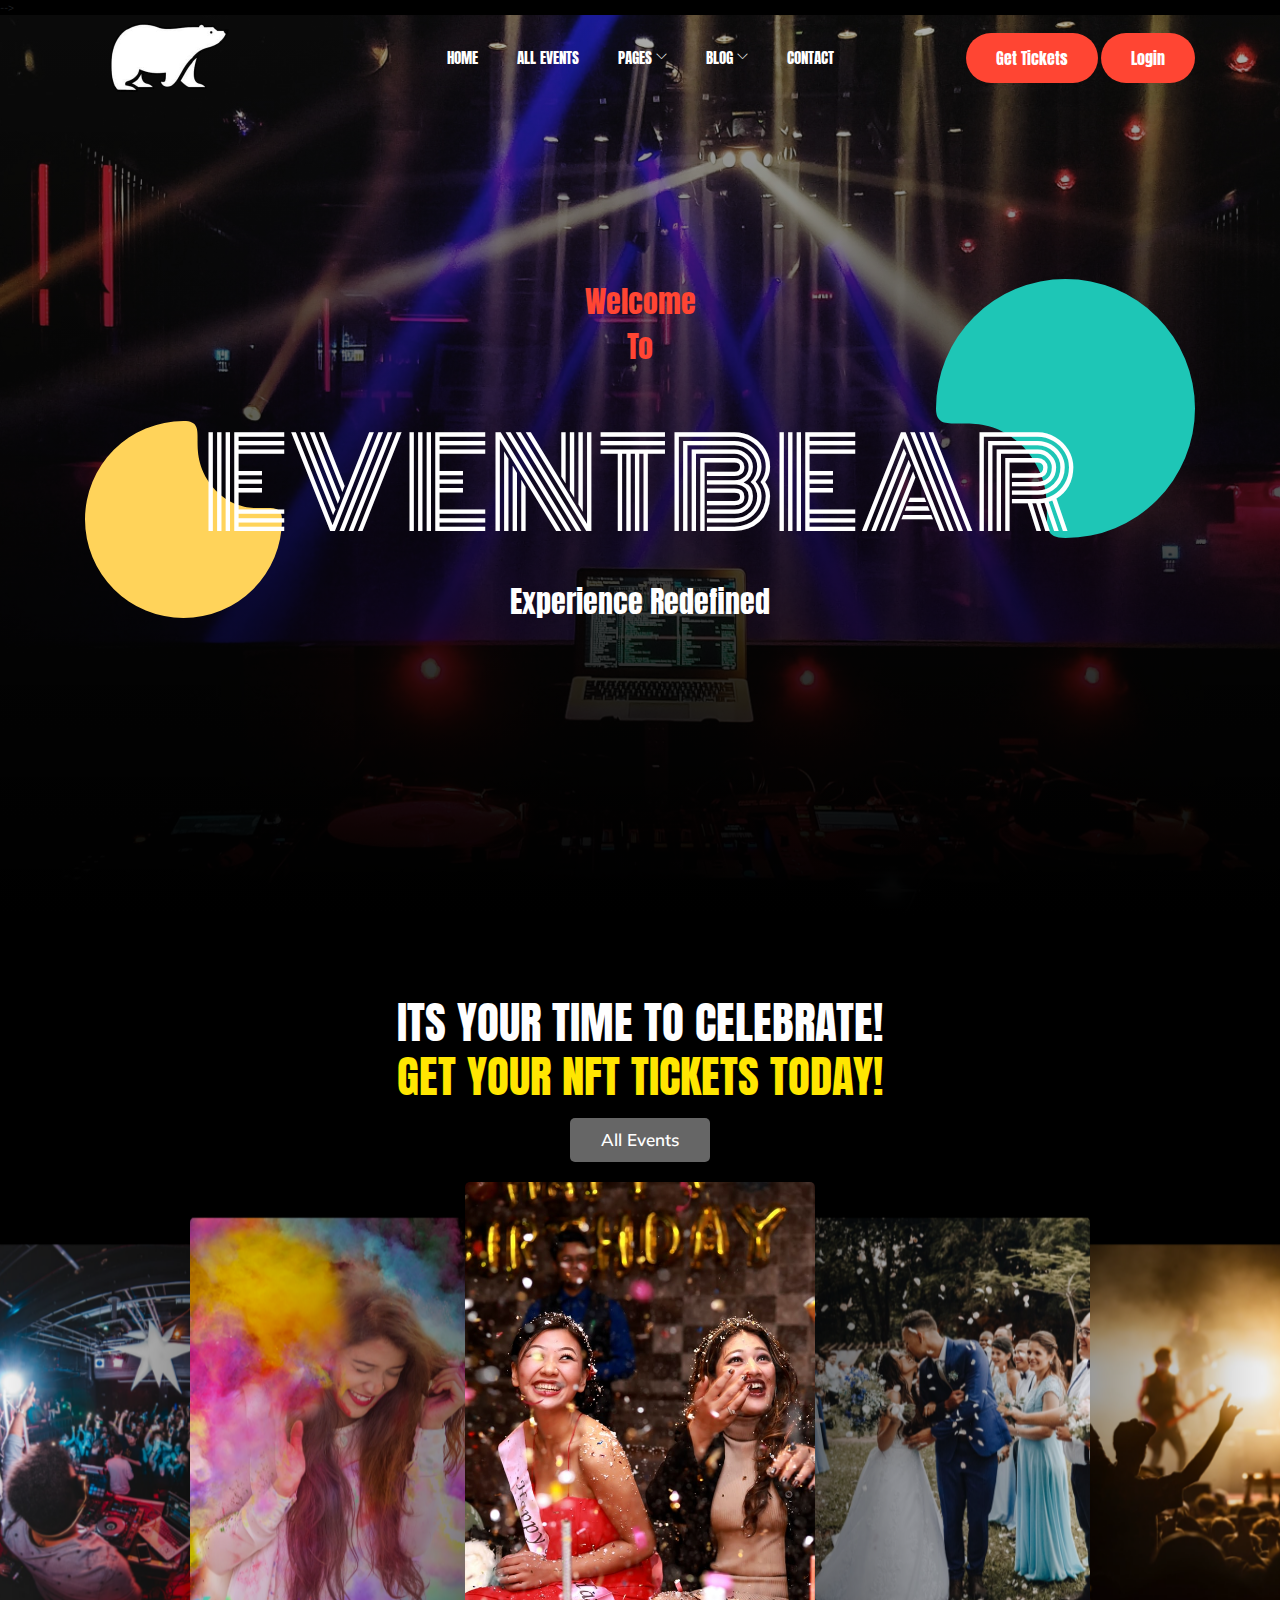
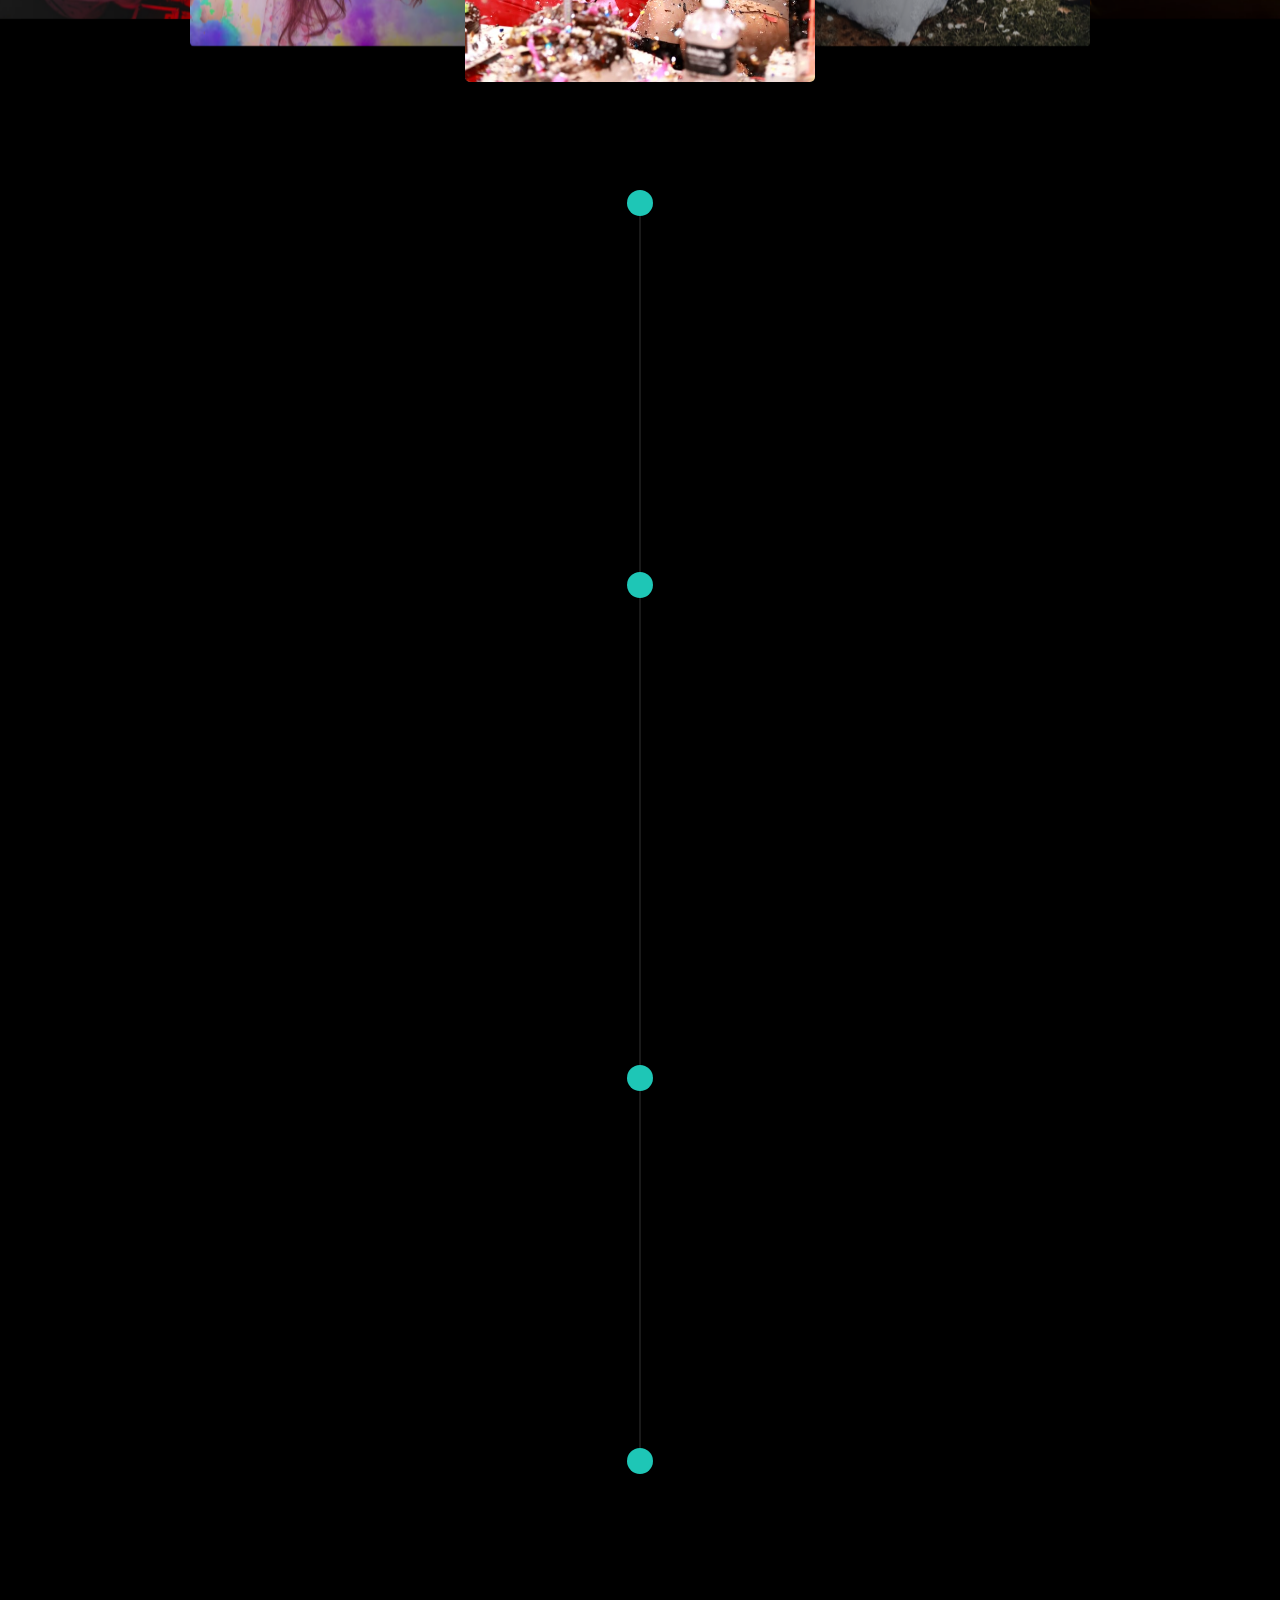
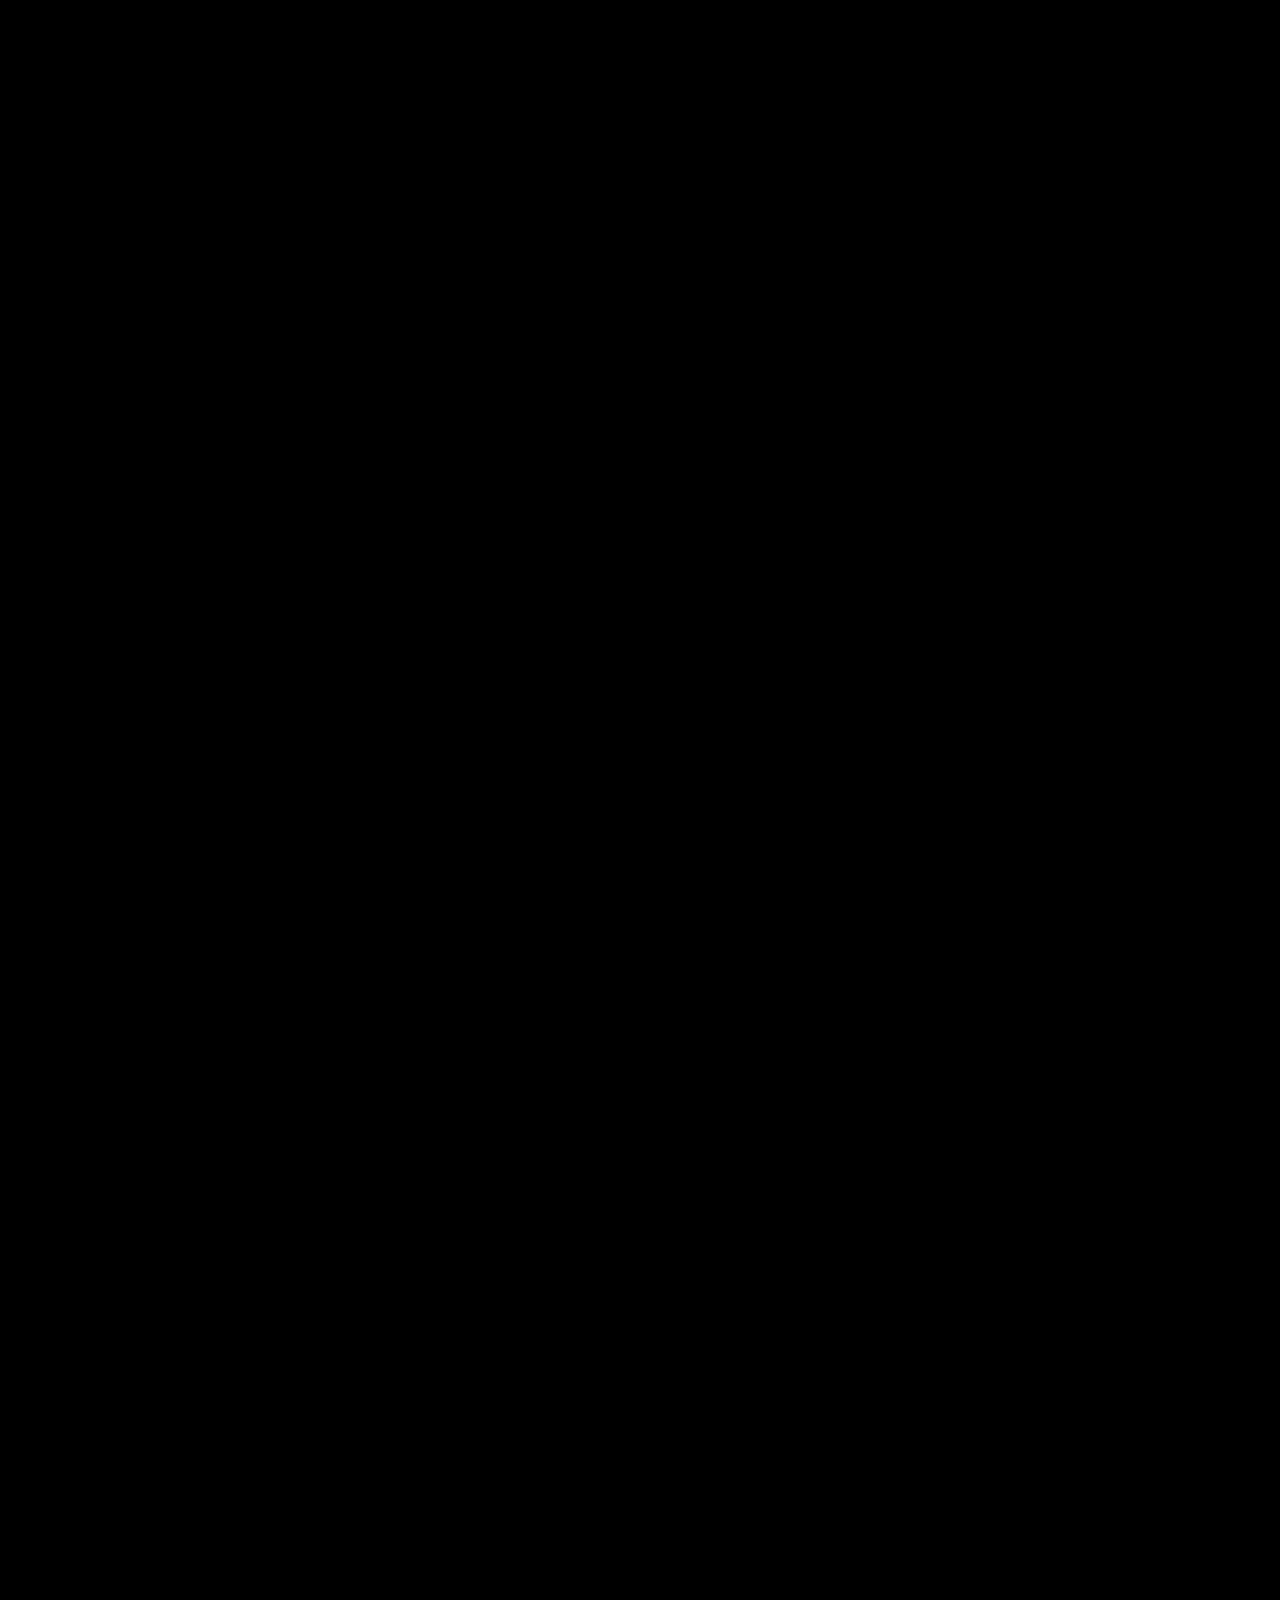
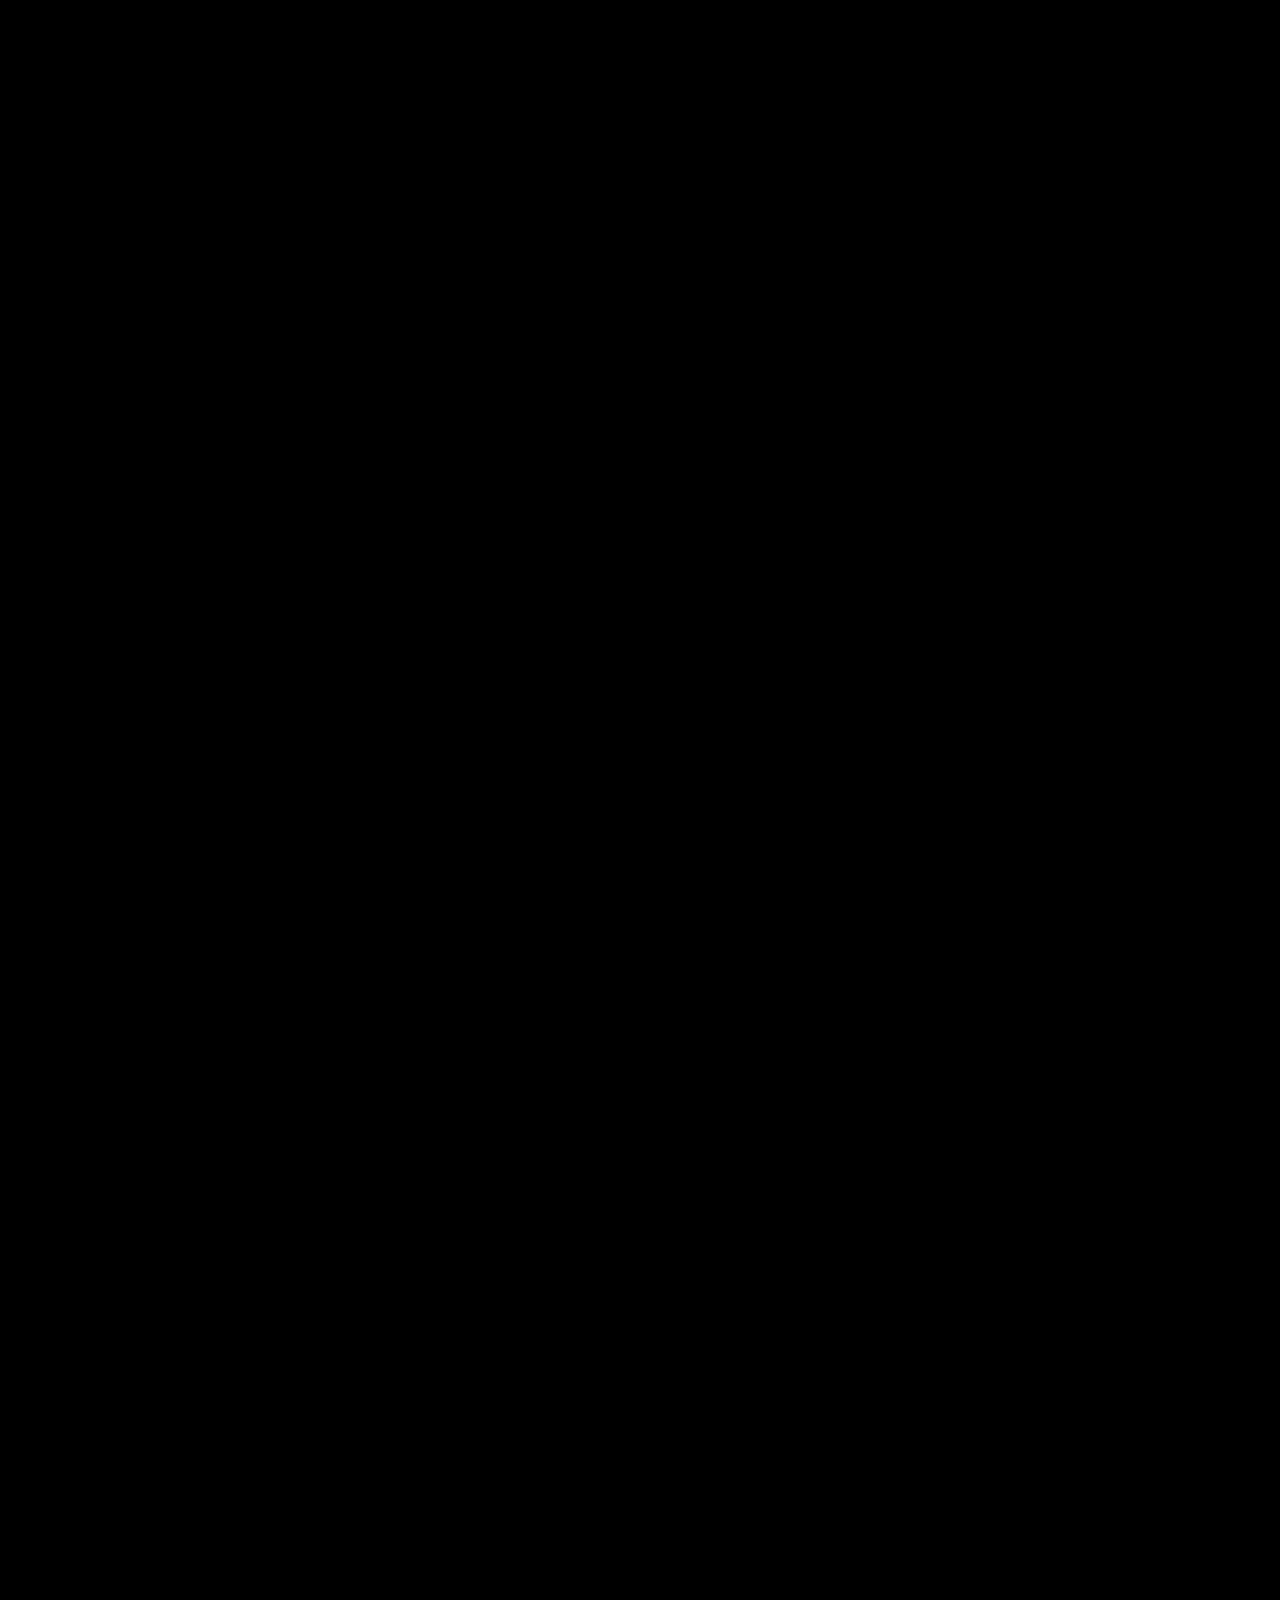
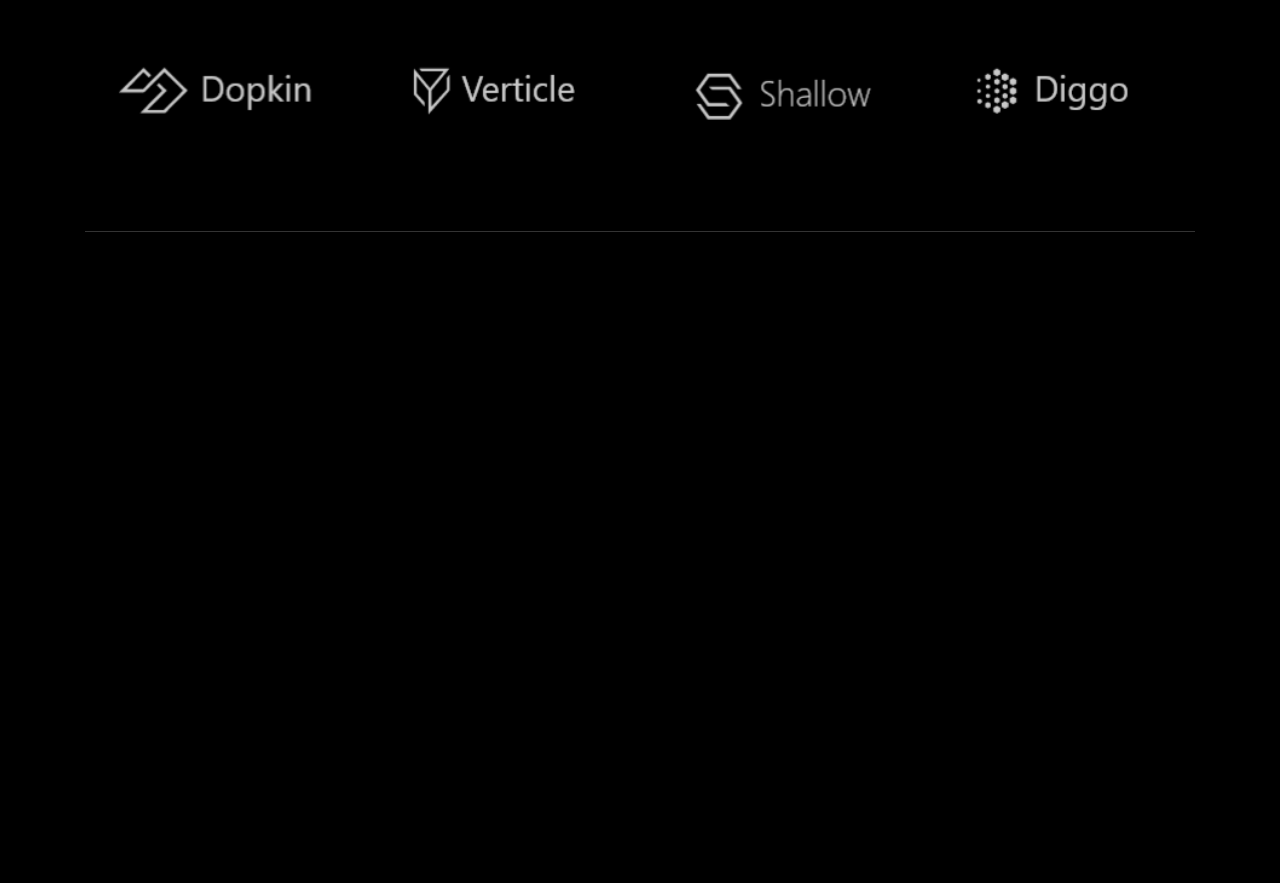
==== home.html @ 7022951c "edits" ====
<!doctype html>
<html class="no-js" lang="zxx">

<head>
    <meta charset="utf-8">
    <meta http-equiv="x-ua-compatible" content="ie=edge">
    <title>EventBear-Experience Redefined</title>
    <meta name="description" content="">
    <meta name="viewport" content="width=device-width, initial-scale=1">

    <!-- <link rel="manifest" href="site.webmanifest"> -->
    <!-- <link rel="shortcut icon" type="image/x-icon" href="img/favicon.png"> -->
    <link rel="apple-touch-icon" sizes="180x180" href="img/apple-touch-icon.png">
    <link rel="icon" type="image/png" sizes="32x32" href="img/favicon-32x32.png">
    <link rel="icon" type="image/png" sizes="16x16" href="img/favicon-16x16.png">
    <link rel="mask-icon" href="img/safari-pinned-tab.svg" color="#5bbad5">
    <meta name="msapplication-TileColor" content="#da532c">
    <meta name="theme-color" content="#ffffff">
    <!-- Place favicon.ico in the root directory -->
    
    <!-- CSS here -->
    <link rel="stylesheet" href="css/bootstrap.min.css">
    <link rel="stylesheet" href="css/owl.carousel.min.css">
    <link rel="stylesheet" href="css/magnific-popup.css">
    <link rel="stylesheet" href="css/font-awesome.min.css">
    <link rel="stylesheet" href="css/themify-icons.css">
    <link rel="stylesheet" href="css/gijgo.css">
    <link rel="stylesheet" href="css/nice-select.css">
    <link rel="stylesheet" href="css/animate.css">
    <link rel="stylesheet" href="css/flaticon.css">
    <link rel="stylesheet" href="css/slicknav.css">
    <link rel="stylesheet" href="css/style.css">
    

    <!-- CSS FOR CAROUSEL ONLY -->
    <link rel="stylesheet" href="css\carousel.css"/>

    <!-- font awesome cdn link  -->
    <link rel="stylesheet" href="css\fonts.css"/>

</head>

<body>
    <!--[if lte IE 9]>
            <p class="browserupgrade">You are using an <strong>outdated</strong> browser. Please <a href="https://browsehappy.com/">upgrade your browser</a> to improve your experience and security.</p>
        <![endif]-->

    <!-- header-start -->
    <header>
        <div class="header-area ">
            <div id="sticky-header" class="main-header-area">
                <div class="container">
                    <div class="header_bottom_border">
                        <div class="row align-items-center">
                            <div class="col-xl-3 col-lg-3">
                                <div class="logo">
                                    <a href="index.html">
                                        <img src="img\eventbrite+_ogo.png" alt="">
                                    </a>
                                </div>
                            </div>
                            <div class="col-xl-6 col-lg-6">
                                <div class="main-menu  d-none d-lg-block">
                                    <nav>
                                        <ul id="navigation">
                                            <li><a href="index.html">Home</a></li>
                                            <li><a href="All Events.html">All Events</a></li>
                                            
                                            <li><a href="#">pages <i class="ti-angle-down"></i></a>
                                                <ul class="submenu">
                                                    <li><a href="#">about</a></li>
                                                    <li><a href="All Events.html">Program</a></li>
                                                    <li><a href="All Events.html">Venue</a></li>
                                                    <li><a href="#">More</a></li>
                                                </ul>
                                            </li>
                                            <li><a href="#">blog <i class="ti-angle-down"></i></a>
                                                <ul class="submenu">
                                                    <li><a href="https://www.linkedin.com/company/eventbearin/">blog</a></li>
                                                    <li><a href="https://www.linkedin.com/company/eventbearin/">single-blog</a></li>
                                                </ul>
                                            </li>
                                            <li><a href="https://www.linkedin.com/company/eventbearin/">Contact</a></li>
                                        </ul>
                                    </nav>
                                </div>
                            </div>
                            <div class="col-xl-3 col-lg-3 d-none d-lg-block">
                                <div class="buy_tkt">
                                    <div class="book_btn d-none d-lg-block">
                                        <a href="http://localhost:3000/">Get Tickets</a>
                                        <a href="login.html">Login</a>
                                    </div>
                                </div>
                            </div>
                            <div class="col-12">
                                <div class="mobile_menu d-block d-lg-none"></div>
                            </div>
                        </div>
                    </div>

                </div>
            </div>
        </div>
    </header>
    <!-- header-end -->

    <header class="header">
        <div id="menu-bars"></div>
    </header> -->

    <!-- slider_area_start -->
    <div class="slider_area">
        <div class="single_slider  d-flex align-items-center slider_bg_1 overlay">
            <div class="container">
                <div class="row align-items-center justify-content-center">
                    <div class="col-xl-12">
                        <div class="slider_text text-center">
                            <div class="shape_1 wow fadeInUp" data-wow-duration="1s" data-wow-delay=".2s">
                                <img src="img/shape/shape_1.svg" alt="">
                            </div>
                            <div class="shape_2 wow fadeInDown" data-wow-duration="1s" data-wow-delay=".2s">
                                <img src="img/shape/shape_2.svg" alt="">
                            </div>
                            <span class="wow fadeInLeft" data-wow-duration="1s" data-wow-delay=".3s">Welcome <br>To</span>
                            <h3 class="wow fadeInLeft" data-wow-duration="1s" data-wow-delay=".4s">EventBear</h3>
                            <p class="wow fadeInLeft" data-wow-duration="1s" data-wow-delay=".5s">Experience Redefined</p>
                        </div>
                    </div>
                </div>
            </div>
        </div>
    </div>
    <!-- slider_area_end -->
    <!-- header section ends -->

    
    
    <!-- home section starts  -->
    
    <section class="home" id="home">
    
        <div class="content">
            <h3>its your time to celebrate! <br> <span>Get Your NFT tickets today! </span></h3>
            <a href="All Events.html" class="btn">All Events</a>
        </div>
    
        <div class="swiper-container home-slider";>
            <div class="swiper-wrapper">
                <div class="swiper-slide"><img src="images/slide-1.jpg" alt=""></div>
                <div class="swiper-slide"><img src="images/slide-2.jpg" alt=""></div>
                <div class="swiper-slide"><img src="images/slide-3.jpg" alt=""></div>
                <div class="swiper-slide"><img src="images/slide-4.jpg" alt=""></div>
                <div class="swiper-slide"><img src="images/slide-5.jpg" alt=""></div>
                <div class="swiper-slide"><img src="images/slide-6.jpg" alt=""></div>
            </div>
        </div>
    
    </section>

    <div class="program_details_area detials_bg_1 overlay2">
        <div class="container">
            <div class="row">
                <div class="col-lg-12">
                    <div class="section_title text-center mb-80  wow fadeInRight" data-wow-duration="1s" data-wow-delay=".3s">
                        <h3>Featured Events This Week</h3>
                    </div>
                </div>
            </div>
            <div class="row justify-content-center">
                <div class="col-lg-8">
                    <div class="program_detail_wrap">
                        <div class="single_propram">
                            <div class="inner_wrap">
                                <div class="circle_img"></div>
                                <div class="porgram_top">
                                    <span class=" wow fadeInLeft" data-wow-duration="1s" data-wow-delay=".3s">3.00-4.00pm</span>
                                    <h4 class=" wow fadeInUp" data-wow-duration="1s" data-wow-delay=".4s">25 Dec 2022</h4>
                                </div>
                                <div class="thumb wow fadeInUp" data-wow-duration="1s" data-wow-delay=".5s">
                                    <img src="img/program_details/1.png" alt="">
                                </div>
                                <h4 class="wow fadeInUp" data-wow-duration="1s" data-wow-delay=".6s">Mr. Zosoldos</h4>
                            </div>
                        </div>
                        <div class="single_propram">
                            <div class="inner_wrap">
                                <div class="circle_img"></div>
                                <div class="porgram_top">
                                    <span class="wow fadeInRight" data-wow-duration="1s" data-wow-delay=".3s">3.00-4.00pm</span>
                                    <h4 class="wow fadeInRight" data-wow-duration="1s" data-wow-delay=".4s">26 Dec 2022</h4>
                                </div>
                                <div class="thumb wow fadeInRight" data-wow-duration="1s" data-wow-delay=".5s">
                                    <img src="img/program_details/2.png" alt="">
                                </div>
                                <h4 class="wow fadeInRight" data-wow-duration="1s" data-wow-delay=".6s">Mr. Zosoldos</h4>
                            </div>
                        </div>
                        <div class="single_propram">
                            <div class="inner_wrap">
                                <div class="circle_img"></div>
                                <div class="porgram_top">
                                    <span class=" wow fadeInLeft" data-wow-duration="1s" data-wow-delay=".3s">3.00-4.00pm</span>
                                    <h4 class=" wow fadeInUp" data-wow-duration="1s" data-wow-delay=".4s">28 Dec 2022</h4>
                                </div>
                                <div class="thumb  wow fadeInUp" data-wow-duration="1s" data-wow-delay=".5s">
                                    <img src="img/program_details/3.png" alt="">
                                </div>
                                <h4 class=" wow fadeInUp" data-wow-duration="1s" data-wow-delay=".6s">Mr. Zosoldos</h4>
                            </div>
                        </div>
                        <div class="single_propram">
                            <div class="inner_wrap">
                                <div class="circle_img"></div>
                                <div class="porgram_top">
                                    <span class="wow fadeInRight" data-wow-duration="1s" data-wow-delay=".3s">3.00-4.00pm</span>
                                    <h4 class="wow fadeInRight" data-wow-duration="1s" data-wow-delay=".4s">29 Dec 2022</h4>
                                </div>
                                <div class="thumb wow fadeInRight" data-wow-duration="1s" data-wow-delay=".5s">
                                    <img src="img/program_details/4.png" alt="">
                                </div>
                                <h4 class="wow fadeInRight" data-wow-duration="1s" data-wow-delay=".6s">Mr. Zosoldos</h4>
                            </div>
                        </div>
                    </div>
                </div>
            </div>
        </div>
    </div>

    <!-- performar_area_start  -->
    
    <div class="performar_area black_bg">
        <div class="container">
            <div class="row">
                <div class="col-lg-12">
                    <div class="section_title mb-80">
                        <h3 class="wow fadeInRight" data-wow-duration="1s" data-wow-delay=".3s">Performer</h3>
                    </div>
                </div>
            </div>


            <div class="row justify-content-center">
                <div class="col-lg-8">
                    <div class="row">
                        <div class="col-lg-6 col-md-6">
                            <div  class="single_performer wow fadeInUp" data-wow-duration="1s" data-wow-delay=".3s">
                                <div data-tilt class="thumb">
                                    <img src="img/performer/1.png" alt="">
                                </div>
                                <div class="performer_heading">
                                    <h4>Mr. Zosoldos</h4>
                                    <span>Acoustic drum</span>
                                </div>
                            </div>
                        </div>
                        <div class="col-lg-6 col-md-6">
                            <div  class="single_performer wow fadeInUp" data-wow-duration="1s" data-wow-delay=".4s">
                                <div data-tilt class="thumb">
                                    <img src="img/performer/2.png" alt="">
                                </div>
                                <div class="performer_heading">
                                    <h4>Protik Hasan</h4>
                                    <span>Acoustic drum</span>
                                </div>
                            </div>
                        </div>
                        <div class="col-lg-6 col-md-6">
                            <div  class="single_performer wow fadeInUp" data-wow-duration="1s" data-wow-delay=".5s">
                                <div data-tilt class="thumb">
                                    <img src="img/performer/3.png" alt="">
                                </div>
                                <div class="performer_heading">
                                    <h4>Salmon Vicky</h4>
                                    <span>Acoustic drum</span>
                                </div>
                            </div>
                        </div>
                        <div class="col-lg-6 col-md-6">
                            <div   class="single_performer wow fadeInUp" data-wow-duration="1s" data-wow-delay=".6s">
                                <div data-tilt class="thumb">
                                    <img src="img/performer/4.png" alt="">
                                </div>
                                <div class="performer_heading">
                                    <h4>Filaris Habol</h4>
                                    <span>Acoustic drum</span>
                                </div>
                            </div>
                        </div>
                    </div>
                </div>
            </div>
        </div>
    </div>
    <!-- performar_area_end  -->
    

    <!-- about_area_start  -->
    <div class="about_area black_bg">
        <div class="container">
            <div class="row justify-content-center">
                <div class="col-lg-8">
                    <div class="section_title text-center mb-80">
                        <h3 class="wow fadeInRight" data-wow-duration="1s" data-wow-delay=".3s" >About Program</h3>
                        <p class="wow fadeInRight" data-wow-duration="1s" data-wow-delay=".4s" >The event regularly attracts a diverse range of attendees from around the world, across different professions, and with different.</p>
                    </div>
                </div>
            </div>
            <div class="row align-items-center">
                <div class="col-lg-7 col-md-6">
                    <div class="about_thumb">
                        <div class="shap_3  wow fadeInLeft" data-wow-duration="1s" data-wow-delay=".4s">
                            <img src="img/shape/shape_3.svg" alt="">
                        </div>
                        <div class="thumb_inner  wow fadeInUp" data-wow-duration="1s" data-wow-delay=".3s">
                            <img src="img/about/about.png" alt="">
                        </div>
                    </div>
                </div>
                <div class="col-lg-5 col-md-6">
                    <div class="about_info pl-68">
                        <h4 class=" wow fadeInLeft" data-wow-duration="1s" data-wow-delay=".5s">It’s time to book your seat</h4>
                        <p  class=" wow fadeInLeft" data-wow-duration="1s" data-wow-delay=".6s">The event regularly attracts a diverse range of attendees from around the world, across different professions, and with different levels of experience transform your business.</p>
                        <a href="#" class="boxed-btn3  wow fadeInLeft" data-wow-duration="1s" data-wow-delay=".7s">Get Tickets</a>
                    </div>
                </div>
            </div>
        </div>
    </div>
    <!-- about_area_end  -->



    <!-- map_area_start  -->
    <div class="map_area">
        <div id="map" style="height: 0px; position: relative; overflow: hidden;">
        
        </div>
        <script>
            function initMap() {
                var uluru = {
                    lat: -25.363,
                    lng: 131.044
                };
                var grayStyles = [{
                        featureType: "all",
                        stylers: [{
                                saturation: -90
                            },
                            {
                                lightness: 50
                            }
                        ]
                    },
                    {
                        elementType: 'labels.text.fill',
                        stylers: [{
                            color: '#ccdee9'
                        }]
                    }
                ];
                var map = new google.maps.Map(document.getElementById('map'), {
                    center: {
                        lat: -31.197,
                        lng: 150.744
                    },
                    zoom: 9,
                    styles: grayStyles,
                    scrollwheel: false
                });
            }
        </script>
        
        </script>
         <iframe src="https://www.google.com/maps/embed?pb=!1m18!1m12!1m3!1d497698.6600706114!2d77.35073221735581!3d12.954517013282297!2m3!1f0!2f0!3f0!3m2!1i1024!2i768!4f13.1!3m3!1m2!1s0x3bae1670c9b44e6d%3A0xf8dfc3e8517e4fe0!2sBengaluru%2C%20Karnataka!5e0!3m2!1sen!2sin!4v1671292978727!5m2!1sen!2sin" width="1356" height="450" style="border:0;" allowfullscreen="" loading="lazy" referrerpolicy="no-referrer-when-downgrade"></iframe>
        <div class="location_information black_bg wow fadeInUp" data-wow-duration="1s" data-wow-delay=".3s">
            <h3>Contact Us</h3>
            <div class="info_wrap">
                <div class="single_info">
                    <span>Location:</span>
                    <p>Bengaluru Karnataka 
                        India
                    </p>
                </div>
                <div class="single_info">
                    <span>Phone:</span>
                    <p>+91 8548966560</p>
                </div>
                <div class="single_info">
                    <span>Email:</span>
                    <p class="lowercase"><a href= "mailto:pioneerteam@eventbear.club">pioneerteam@eventbear.club</a></p>
                </div>
            </div>
        </div>
    </div>
    <!-- map_area_end  -->

    <!-- brand_area_start  -->
    <div class="brand_area black_bg">
        <div class="container">
            <div class="row">
                <div class="col-lg-12">
                    <div class="section_title text-center mb-80">
                        <h4 class="wow fadeInRight" data-wow-duration="1s" data-wow-delay=".3s">Sponsor Logos</h4>
                    </div>
                </div>
            </div>
            <div class="row">
                <div class="col-lg-12">
                    <div class="brand_wrap">
                        <div class="brand_active owl-carousel">
                            <div class="single_brand text-center">
                                <img src="img/brand/1.png" alt="">
                            </div>
                            <div class="single_brand text-center">
                                <img src="img/brand/2.png" alt="">
                            </div>
                            <div class="single_brand text-center">
                                <img src="img/brand/3.png" alt="">
                            </div>
                            <div class="single_brand text-center">
                                <img src="img/brand/4.png" alt="">
                            </div>
                            <div class="single_brand text-center">
                                <img src="img/brand/5.png" alt="">
                            </div>
                            <div class="single_brand text-center">
                                <img src="img/brand/1.png" alt="">
                            </div>
                            <div class="single_brand text-center">
                                <img src="img/brand/2.png" alt="">
                            </div>
                        </div>
                    </div>
                </div>
            </div>
        </div>
    </div>
    <!-- brand_area_end  -->
    <!-- footer_start  -->
    <footer class="footer">
        <div class="footer_top">
            <div class="container">
                <div class="row justify-content-center">
                    <div class="col-lg-6 col-md-8">
                        <div class="footer_widget">
                            <div class="address_details text-center">
                                <h4 class="wow fadeInUp" data-wow-duration="1s" data-wow-delay=".3s">Call Your Friends Now!</h4>
                                <h3 class="wow fadeInUp" data-wow-duration="1s" data-wow-delay=".4s">Experience Epicness!</h3>
                                <p class="wow fadeInUp" data-wow-duration="1s" data-wow-delay=".5s">Browse through a diverse range of events from around the world.</p>
                                <a href="All Events.html" class="boxed-btn3 wow fadeInUp" data-wow-duration="1s" data-wow-delay=".6s">Choose Event</a>
                            </div>
                        </div>
                    </div>
                </div>
            </div>
        </div>
        <div class="copy-right_text">
            <div class="container">
                <div class="row">
                    <div class="col-xl-12">
                        <p class="copy_right text-center wow fadeInDown" data-wow-duration="1s" data-wow-delay=".5s">
                            <!--Copyright EventBear IN -->
Copyright &copy;<script>document.write(new Date().getFullYear());</script> All rights reserved | EventBear India 
                            <!--Copyright EventBear IN -->
                        </p>
                    </div>
                </div>
            </div>
        </div>
        
    </footer>
    <!-- footer_end  -->

    <!-- JS here -->
    <script src="js/vendor/modernizr-3.5.0.min.js"></script>
    <script src="js/vendor/jquery-1.12.4.min.js"></script>
    <script src="js/popper.min.js"></script>
    <script src="js/bootstrap.min.js"></script>
    <script src="js/owl.carousel.min.js"></script>
    <script src="js/isotope.pkgd.min.js"></script>
    <script src="js/ajax-form.js"></script>
    <script src="js/waypoints.min.js"></script>
    <script src="js/jquery.counterup.min.js"></script>
    <script src="js/imagesloaded.pkgd.min.js"></script>
    <script src="js/scrollIt.js"></script>
    <script src="js/jquery.scrollUp.min.js"></script>
    <script src="js/wow.min.js"></script>
    <script src="js/gijgo.min.js"></script>
    <script src="js/nice-select.min.js"></script>
    <script src="js/jquery.slicknav.min.js"></script>
    <script src="js/jquery.magnific-popup.min.js"></script>
    <script src="js/plugins.js"></script>



    <!--contact js-->
    <script src="js/contact.js"></script>
    <script src="js/jquery.ajaxchimp.min.js"></script>
    <script src="js/jquery.form.js"></script>
    <script src="js/jquery.validate.min.js"></script>
    <script src="js/mail-script.js"></script>

    <script src="js/main.js"></script>

    <!-- script for carousel -->
    <script src="https://unpkg.com/swiper/swiper-bundle.min.js"></script>

    <!-- custom js file link  -->
    <script src="js/script.js"></script>


</body>

</html>
---- css/themify-icons.css ----
@font-face {
	font-family: 'themify';
	src:url('../fonts/themify.eot?-fvbane');
	src:url('../fonts/themify.eot?#iefix-fvbane') format('embedded-opentype'),
		url('../fonts/themify.woff?-fvbane') format('woff'),
		url('../fonts/themify.ttf?-fvbane') format('truetype'),
		url('../fonts/themify.svg?-fvbane#themify') format('svg');
	font-weight: normal;
	font-style: normal;
}

[class^="ti-"], [class*=" ti-"] {
	font-family: 'themify';
	/* speak: none; */
	font-style: normal;
	font-weight: normal;
	font-variant: normal;
	text-transform: none;
	line-height: 1;

	/* Better Font Rendering =========== */
	-webkit-font-smoothing: antialiased;
	-moz-osx-font-smoothing: grayscale;
}

.ti-wand:before {
	content: "\e600";
}
.ti-volume:before {
	content: "\e601";
}
.ti-user:before {
	content: "\e602";
}
.ti-unlock:before {
	content: "\e603";
}
.ti-unlink:before {
	content: "\e604";
}
.ti-trash:before {
	content: "\e605";
}
.ti-thought:before {
	content: "\e606";
}
.ti-target:before {
	content: "\e607";
}
.ti-tag:before {
	content: "\e608";
}
.ti-tablet:before {
	content: "\e609";
}
.ti-star:before {
	content: "\e60a";
}
.ti-spray:before {
	content: "\e60b";
}
.ti-signal:before {
	content: "\e60c";
}
.ti-shopping-cart:before {
	content: "\e60d";
}
.ti-shopping-cart-full:before {
	content: "\e60e";
}
.ti-settings:before {
	content: "\e60f";
}
.ti-search:before {
	content: "\e610";
}
.ti-zoom-in:before {
	content: "\e611";
}
.ti-zoom-out:before {
	content: "\e612";
}
.ti-cut:before {
	content: "\e613";
}
.ti-ruler:before {
	content: "\e614";
}
.ti-ruler-pencil:before {
	content: "\e615";
}
.ti-ruler-alt:before {
	content: "\e616";
}
.ti-bookmark:before {
	content: "\e617";
}
.ti-bookmark-alt:before {
	content: "\e618";
}
.ti-reload:before {
	content: "\e619";
}
.ti-plus:before {
	content: "\e61a";
}
.ti-pin:before {
	content: "\e61b";
}
.ti-pencil:before {
	content: "\e61c";
}
.ti-pencil-alt:before {
	content: "\e61d";
}
.ti-paint-roller:before {
	content: "\e61e";
}
.ti-paint-bucket:before {
	content: "\e61f";
}
.ti-na:before {
	content: "\e620";
}
.ti-mobile:before {
	content: "\e621";
}
.ti-minus:before {
	content: "\e622";
}
.ti-medall:before {
	content: "\e623";
}
.ti-medall-alt:before {
	content: "\e624";
}
.ti-marker:before {
	content: "\e625";
}
.ti-marker-alt:before {
	content: "\e626";
}
.ti-arrow-up:before {
	content: "\e627";
}
.ti-arrow-right:before {
	content: "\e628";
}
.ti-arrow-left:before {
	content: "\e629";
}
.ti-arrow-down:before {
	content: "\e62a";
}
.ti-lock:before {
	content: "\e62b";
}
.ti-location-arrow:before {
	content: "\e62c";
}
.ti-link:before {
	content: "\e62d";
}
.ti-layout:before {
	content: "\e62e";
}
.ti-layers:before {
	content: "\e62f";
}
.ti-layers-alt:before {
	content: "\e630";
}
.ti-key:before {
	content: "\e631";
}
.ti-import:before {
	content: "\e632";
}
.ti-image:before {
	content: "\e633";
}
.ti-heart:before {
	content: "\e634";
}
.ti-heart-broken:before {
	content: "\e635";
}
.ti-hand-stop:before {
	content: "\e636";
}
.ti-hand-open:before {
	content: "\e637";
}
.ti-hand-drag:before {
	content: "\e638";
}
.ti-folder:before {
	content: "\e639";
}
.ti-flag:before {
	content: "\e63a";
}
.ti-flag-alt:before {
	content: "\e63b";
}
.ti-flag-alt-2:before {
	content: "\e63c";
}
.ti-eye:before {
	content: "\e63d";
}
.ti-export:before {
	content: "\e63e";
}
.ti-exchange-vertical:before {
	content: "\e63f";
}
.ti-desktop:before {
	content: "\e640";
}
.ti-cup:before {
	content: "\e641";
}
.ti-crown:before {
	content: "\e642";
}
.ti-comments:before {
	content: "\e643";
}
.ti-comment:before {
	content: "\e644";
}
.ti-comment-alt:before {
	content: "\e645";
}
.ti-close:before {
	content: "\e646";
}
.ti-clip:before {
	content: "\e647";
}
.ti-angle-up:before {
	content: "\e648";
}
.ti-angle-right:before {
	content: "\e649";
}
.ti-angle-left:before {
	content: "\e64a";
}
.ti-angle-down:before {
	content: "\e64b";
}
.ti-check:before {
	content: "\e64c";
}
.ti-check-box:before {
	content: "\e64d";
}
.ti-camera:before {
	content: "\e64e";
}
.ti-announcement:before {
	content: "\e64f";
}
.ti-brush:before {
	content: "\e650";
}
.ti-briefcase:before {
	content: "\e651";
}
.ti-bolt:before {
	content: "\e652";
}
.ti-bolt-alt:before {
	content: "\e653";
}
.ti-blackboard:before {
	content: "\e654";
}
.ti-bag:before {
	content: "\e655";
}
.ti-move:before {
	content: "\e656";
}
.ti-arrows-vertical:before {
	content: "\e657";
}
.ti-arrows-horizontal:before {
	content: "\e658";
}
.ti-fullscreen:before {
	content: "\e659";
}
.ti-arrow-top-right:before {
	content: "\e65a";
}
.ti-arrow-top-left:before {
	content: "\e65b";
}
.ti-arrow-circle-up:before {
	content: "\e65c";
}
.ti-arrow-circle-right:before {
	content: "\e65d";
}
.ti-arrow-circle-left:before {
	content: "\e65e";
}
.ti-arrow-circle-down:before {
	content: "\e65f";
}
.ti-angle-double-up:before {
	content: "\e660";
}
.ti-angle-double-right:before {
	content: "\e661";
}
.ti-angle-double-left:before {
	content: "\e662";
}
.ti-angle-double-down:before {
	content: "\e663";
}
.ti-zip:before {
	content: "\e664";
}
.ti-world:before {
	content: "\e665";
}
.ti-wheelchair:before {
	content: "\e666";
}
.ti-view-list:before {
	content: "\e667";
}
.ti-view-list-alt:before {
	content: "\e668";
}
.ti-view-grid:before {
	content: "\e669";
}
.ti-uppercase:before {
	content: "\e66a";
}
.ti-upload:before {
	content: "\e66b";
}
.ti-underline:before {
	content: "\e66c";
}
.ti-truck:before {
	content: "\e66d";
}
.ti-timer:before {
	content: "\e66e";
}
.ti-ticket:before {
	content: "\e66f";
}
.ti-thumb-up:before {
	content: "\e670";
}
.ti-thumb-down:before {
	content: "\e671";
}
.ti-text:before {
	content: "\e672";
}
.ti-stats-up:before {
	content: "\e673";
}
.ti-stats-down:before {
	content: "\e674";
}
.ti-split-v:before {
	content: "\e675";
}
.ti-split-h:before {
	content: "\e676";
}
.ti-smallcap:before {
	content: "\e677";
}
.ti-shine:before {
	content: "\e678";
}
.ti-shift-right:before {
	content: "\e679";
}
.ti-shift-left:before {
	content: "\e67a";
}
.ti-shield:before {
	content: "\e67b";
}
.ti-notepad:before {
	content: "\e67c";
}
.ti-server:before {
	content: "\e67d";
}
.ti-quote-right:before {
	content: "\e67e";
}
.ti-quote-left:before {
	content: "\e67f";
}
.ti-pulse:before {
	content: "\e680";
}
.ti-printer:before {
	content: "\e681";
}
.ti-power-off:before {
	content: "\e682";
}
.ti-plug:before {
	content: "\e683";
}
.ti-pie-chart:before {
	content: "\e684";
}
.ti-paragraph:before {
	content: "\e685";
}
.ti-panel:before {
	content: "\e686";
}
.ti-package:before {
	content: "\e687";
}
.ti-music:before {
	content: "\e688";
}
.ti-music-alt:before {
	content: "\e689";
}
.ti-mouse:before {
	content: "\e68a";
}
.ti-mouse-alt:before {
	content: "\e68b";
}
.ti-money:before {
	content: "\e68c";
}
.ti-microphone:before {
	content: "\e68d";
}
.ti-menu:before {
	content: "\e68e";
}
.ti-menu-alt:before {
	content: "\e68f";
}
.ti-map:before {
	content: "\e690";
}
.ti-map-alt:before {
	content: "\e691";
}
.ti-loop:before {
	content: "\e692";
}
.ti-location-pin:before {
	content: "\e693";
}
.ti-list:before {
	content: "\e694";
}
.ti-light-bulb:before {
	content: "\e695";
}
.ti-Italic:before {
	content: "\e696";
}
.ti-info:before {
	content: "\e697";
}
.ti-infinite:before {
	content: "\e698";
}
.ti-id-badge:before {
	content: "\e699";
}
.ti-hummer:before {
	content: "\e69a";
}
.ti-home:before {
	content: "\e69b";
}
.ti-help:before {
	content: "\e69c";
}
.ti-headphone:before {
	content: "\e69d";
}
.ti-harddrives:before {
	content: "\e69e";
}
.ti-harddrive:before {
	content: "\e69f";
}
.ti-gift:before {
	content: "\e6a0";
}
.ti-game:before {
	content: "\e6a1";
}
.ti-filter:before {
	content: "\e6a2";
}
.ti-files:before {
	content: "\e6a3";
}
.ti-file:before {
	content: "\e6a4";
}
.ti-eraser:before {
	content: "\e6a5";
}
.ti-envelope:before {
	content: "\e6a6";
}
.ti-download:before {
	content: "\e6a7";
}
.ti-direction:before {
	content: "\e6a8";
}
.ti-direction-alt:before {
	content: "\e6a9";
}
.ti-dashboard:before {
	content: "\e6aa";
}
.ti-control-stop:before {
	content: "\e6ab";
}
.ti-control-shuffle:before {
	content: "\e6ac";
}
.ti-control-play:before {
	content: "\e6ad";
}
.ti-control-pause:before {
	content: "\e6ae";
}
.ti-control-forward:before {
	content: "\e6af";
}
.ti-control-backward:before {
	content: "\e6b0";
}
.ti-cloud:before {
	content: "\e6b1";
}
.ti-cloud-up:before {
	content: "\e6b2";
}
.ti-cloud-down:before {
	content: "\e6b3";
}
.ti-clipboard:before {
	content: "\e6b4";
}
.ti-car:before {
	content: "\e6b5";
}
.ti-calendar:before {
	content: "\e6b6";
}
.ti-book:before {
	content: "\e6b7";
}
.ti-bell:before {
	content: "\e6b8";
}
.ti-basketball:before {
	content: "\e6b9";
}
.ti-bar-chart:before {
	content: "\e6ba";
}
.ti-bar-chart-alt:before {
	content: "\e6bb";
}
.ti-back-right:before {
	content: "\e6bc";
}
.ti-back-left:before {
	content: "\e6bd";
}
.ti-arrows-corner:before {
	content: "\e6be";
}
.ti-archive:before {
	content: "\e6bf";
}
.ti-anchor:before {
	content: "\e6c0";
}
.ti-align-right:before {
	content: "\e6c1";
}
.ti-align-left:before {
	content: "\e6c2";
}
.ti-align-justify:before {
	content: "\e6c3";
}
.ti-align-center:before {
	content: "\e6c4";
}
.ti-alert:before {
	content: "\e6c5";
}
.ti-alarm-clock:before {
	content: "\e6c6";
}
.ti-agenda:before {
	content: "\e6c7";
}
.ti-write:before {
	content: "\e6c8";
}
.ti-window:before {
	content: "\e6c9";
}
.ti-widgetized:before {
	content: "\e6ca";
}
.ti-widget:before {
	content: "\e6cb";
}
.ti-widget-alt:before {
	content: "\e6cc";
}
.ti-wallet:before {
	content: "\e6cd";
}
.ti-video-clapper:before {
	content: "\e6ce";
}
.ti-video-camera:before {
	content: "\e6cf";
}
.ti-vector:before {
	content: "\e6d0";
}
.ti-themify-logo:before {
	content: "\e6d1";
}
.ti-themify-favicon:before {
	content: "\e6d2";
}
.ti-themify-favicon-alt:before {
	content: "\e6d3";
}
.ti-support:before {
	content: "\e6d4";
}
.ti-stamp:before {
	content: "\e6d5";
}
.ti-split-v-alt:before {
	content: "\e6d6";
}
.ti-slice:before {
	content: "\e6d7";
}
.ti-shortcode:before {
	content: "\e6d8";
}
.ti-shift-right-alt:before {
	content: "\e6d9";
}
.ti-shift-left-alt:before {
	content: "\e6da";
}
.ti-ruler-alt-2:before {
	content: "\e6db";
}
.ti-receipt:before {
	content: "\e6dc";
}
.ti-pin2:before {
	content: "\e6dd";
}
.ti-pin-alt:before {
	content: "\e6de";
}
.ti-pencil-alt2:before {
	content: "\e6df";
}
.ti-palette:before {
	content: "\e6e0";
}
.ti-more:before {
	content: "\e6e1";
}
.ti-more-alt:before {
	content: "\e6e2";
}
.ti-microphone-alt:before {
	content: "\e6e3";
}
.ti-magnet:before {
	content: "\e6e4";
}
.ti-line-double:before {
	content: "\e6e5";
}
.ti-line-dotted:before {
	content: "\e6e6";
}
.ti-line-dashed:before {
	content: "\e6e7";
}
.ti-layout-width-full:before {
	content: "\e6e8";
}
.ti-layout-width-default:before {
	content: "\e6e9";
}
.ti-layout-width-default-alt:before {
	content: "\e6ea";
}
.ti-layout-tab:before {
	content: "\e6eb";
}
.ti-layout-tab-window:before {
	content: "\e6ec";
}
.ti-layout-tab-v:before {
	content: "\e6ed";
}
.ti-layout-tab-min:before {
	content: "\e6ee";
}
.ti-layout-slider:before {
	content: "\e6ef";
}
.ti-layout-slider-alt:before {
	content: "\e6f0";
}
.ti-layout-sidebar-right:before {
	content: "\e6f1";
}
.ti-layout-sidebar-none:before {
	content: "\e6f2";
}
.ti-layout-sidebar-left:before {
	content: "\e6f3";
}
.ti-layout-placeholder:before {
	content: "\e6f4";
}
.ti-layout-menu:before {
	content: "\e6f5";
}
.ti-layout-menu-v:before {
	content: "\e6f6";
}
.ti-layout-menu-separated:before {
	content: "\e6f7";
}
.ti-layout-menu-full:before {
	content: "\e6f8";
}
.ti-layout-media-right-alt:before {
	content: "\e6f9";
}
.ti-layout-media-right:before {
	content: "\e6fa";
}
.ti-layout-media-overlay:before {
	content: "\e6fb";
}
.ti-layout-media-overlay-alt:before {
	content: "\e6fc";
}
.ti-layout-media-overlay-alt-2:before {
	content: "\e6fd";
}
.ti-layout-media-left-alt:before {
	content: "\e6fe";
}
.ti-layout-media-left:before {
	content: "\e6ff";
}
.ti-layout-media-center-alt:before {
	content: "\e700";
}
.ti-layout-media-center:before {
	content: "\e701";
}
.ti-layout-list-thumb:before {
	content: "\e702";
}
.ti-layout-list-thumb-alt:before {
	content: "\e703";
}
.ti-layout-list-post:before {
	content: "\e704";
}
.ti-layout-list-large-image:before {
	content: "\e705";
}
.ti-layout-line-solid:before {
	content: "\e706";
}
.ti-layout-grid4:before {
	content: "\e707";
}
.ti-layout-grid3:before {
	content: "\e708";
}
.ti-layout-grid2:before {
	content: "\e709";
}
.ti-layout-grid2-thumb:before {
	content: "\e70a";
}
.ti-layout-cta-right:before {
	content: "\e70b";
}
.ti-layout-cta-left:before {
	content: "\e70c";
}
.ti-layout-cta-center:before {
	content: "\e70d";
}
.ti-layout-cta-btn-right:before {
	content: "\e70e";
}
.ti-layout-cta-btn-left:before {
	content: "\e70f";
}
.ti-layout-column4:before {
	content: "\e710";
}
.ti-layout-column3:before {
	content: "\e711";
}
.ti-layout-column2:before {
	content: "\e712";
}
.ti-layout-accordion-separated:before {
	content: "\e713";
}
.ti-layout-accordion-merged:before {
	content: "\e714";
}
.ti-layout-accordion-list:before {
	content: "\e715";
}
.ti-ink-pen:before {
	content: "\e716";
}
.ti-info-alt:before {
	content: "\e717";
}
.ti-help-alt:before {
	content: "\e718";
}
.ti-headphone-alt:before {
	content: "\e719";
}
.ti-hand-point-up:before {
	content: "\e71a";
}
.ti-hand-point-right:before {
	content: "\e71b";
}
.ti-hand-point-left:before {
	content: "\e71c";
}
.ti-hand-point-down:before {
	content: "\e71d";
}
.ti-gallery:before {
	content: "\e71e";
}
.ti-face-smile:before {
	content: "\e71f";
}
.ti-face-sad:before {
	content: "\e720";
}
.ti-credit-card:before {
	content: "\e721";
}
.ti-control-skip-forward:before {
	content: "\e722";
}
.ti-control-skip-backward:before {
	content: "\e723";
}
.ti-control-record:before {
	content: "\e724";
}
.ti-control-eject:before {
	content: "\e725";
}
.ti-comments-smiley:before {
	content: "\e726";
}
.ti-brush-alt:before {
	content: "\e727";
}
.ti-youtube:before {
	content: "\e728";
}
.ti-vimeo:before {
	content: "\e729";
}
.ti-twitter:before {
	content: "\e72a";
}
.ti-time:before {
	content: "\e72b";
}
.ti-tumblr:before {
	content: "\e72c";
}
.ti-skype:before {
	content: "\e72d";
}
.ti-share:before {
	content: "\e72e";
}
.ti-share-alt:before {
	content: "\e72f";
}
.ti-rocket:before {
	content: "\e730";
}
.ti-pinterest:before {
	content: "\e731";
}
.ti-new-window:before {
	content: "\e732";
}
.ti-microsoft:before {
	content: "\e733";
}
.ti-list-ol:before {
	content: "\e734";
}
.ti-linkedin:before {
	content: "\e735";
}
.ti-layout-sidebar-2:before {
	content: "\e736";
}
.ti-layout-grid4-alt:before {
	content: "\e737";
}
.ti-layout-grid3-alt:before {
	content: "\e738";
}
.ti-layout-grid2-alt:before {
	content: "\e739";
}
.ti-layout-column4-alt:before {
	content: "\e73a";
}
.ti-layout-column3-alt:before {
	content: "\e73b";
}
.ti-layout-column2-alt:before {
	content: "\e73c";
}
.ti-instagram:before {
	content: "\e73d";
}
.ti-google:before {
	content: "\e73e";
}
.ti-github:before {
	content: "\e73f";
}
.ti-flickr:before {
	content: "\e740";
}
.ti-facebook:before {
	content: "\e741";
}
.ti-dropbox:before {
	content: "\e742";
}
.ti-dribbble:before {
	content: "\e743";
}
.ti-apple:before {
	content: "\e744";
}
.ti-android:before {
	content: "\e745";
}
.ti-save:before {
	content: "\e746";
}
.ti-save-alt:before {
	content: "\e747";
}
.ti-yahoo:before {
	content: "\e748";
}
.ti-wordpress:before {
	content: "\e749";
}
.ti-vimeo-alt:before {
	content: "\e74a";
}
.ti-twitter-alt:before {
	content: "\e74b";
}
.ti-tumblr-alt:before {
	content: "\e74c";
}
.ti-trello:before {
	content: "\e74d";
}
.ti-stack-overflow:before {
	content: "\e74e";
}
.ti-soundcloud:before {
	content: "\e74f";
}
.ti-sharethis:before {
	content: "\e750";
}
.ti-sharethis-alt:before {
	content: "\e751";
}
.ti-reddit:before {
	content: "\e752";
}
.ti-pinterest-alt:before {
	content: "\e753";
}
.ti-microsoft-alt:before {
	content: "\e754";
}
.ti-linux:before {
	content: "\e755";
}
.ti-jsfiddle:before {
	content: "\e756";
}
.ti-joomla:before {
	content: "\e757";
}
.ti-html5:before {
	content: "\e758";
}
.ti-flickr-alt:before {
	content: "\e759";
}
.ti-email:before {
	content: "\e75a";
}
.ti-drupal:before {
	content: "\e75b";
}
.ti-dropbox-alt:before {
	content: "\e75c";
}
.ti-css3:before {
	content: "\e75d";
}
.ti-rss:before {
	content: "\e75e";
}
.ti-rss-alt:before {
	content: "\e75f";
}
---- css/gijgo.css ----
.gj-button {
    background-color: #f5f5f5;
    border: 1px solid #ddd;
    color: #000;
    border-radius: 3px;
    padding: 6px 10px;
    cursor: pointer;
}

.gj-unselectable {
    -webkit-touch-callout: none;
    -webkit-user-select: none;
    -khtml-user-select: none;
    -moz-user-select: none;
    -ms-user-select: none;
    user-select: none;
}

.gj-row {
    display: -webkit-box;
    display: -ms-flexbox;
    display: flex;
    -ms-flex-wrap: wrap;
    flex-wrap: wrap;
}

.gj-margin-left-5 {
    margin-left: 5px;
}

.gj-margin-left-10 {
    margin-left: 10px;
}

.gj-width-full {
    width: 100%;
}

.gj-cursor-pointer {
    cursor: pointer;
}

.gj-text-align-center {
    text-align: center;
}

.gj-font-size-16 {
    font-size: 16px;
}

.gj-hidden {
    display: none;
}

/** Material Design */
.gj-button-md {
    background: 0 0;
    border: none;
    border-radius: 2px;
    color: rgba(0, 0, 0, 0.87);
    position: relative;
    height: 36px;
    margin: 0;
    min-width: 64px;
    padding: 0 16px;
    display: inline-block;
    font-family: "Roboto","Helvetica","Arial",sans-serif;
    font-size: 1rem;
    font-weight: 500;
    text-transform: uppercase;
    letter-spacing: 0;
    overflow: hidden;
    will-change: box-shadow;
    transition: box-shadow .2s cubic-bezier(.4,0,1,1),background-color .2s cubic-bezier(.4,0,.2,1),color .2s cubic-bezier(.4,0,.2,1);
    outline: none;
    cursor: pointer;
    text-decoration: none;
    text-align: center;
    line-height: 36px;
    vertical-align: middle;
    overflow: hidden;
    -webkit-user-select: none;
    -moz-user-select: none;
    -ms-user-select: none;
    user-select: none;
}

.gj-button-md:hover {
    background-color: rgba(158,158,158,.2);
}

.gj-button-md:disabled {
    color: rgba(0,0,0,.26);
    background: 0 0;
}

.gj-button-md .material-icons,
.gj-button-md .gj-icon {
    vertical-align: middle;
    /*font-size: 1.3rem;
    margin-right: 4px;*/
}

.gj-button-md.gj-button-md-icon {
    width: 24px;
    height: 31px;
    min-width: 24px;
    padding: 0px;
    display: table;
}

.gj-button-md.gj-button-md-icon .material-icons,
.gj-button-md.gj-button-md-icon .gj-icon {
    display: table-cell;
    margin-right: 0px;
    width: 24px;
    height: 24px;
}

.gj-button-md.active {
    background-color: rgba(158,158,158,.4);
}

.gj-button-md-group {
    position: relative;
    display: inline-block;
    vertical-align: middle;
}

.gj-textbox-md {
    border: none;
    border-bottom: 1px solid rgba(0,0,0,.42);
    display: block;
    font-family: "Helvetica","Arial",sans-serif;
    font-size: 16px;
    line-height: 16px;
    padding: 4px 0px;
    margin: 0;
    width: 100%;
    background: 0 0;
    text-align: left;
    color: rgba(0,0,0,.87);
}

.gj-textbox-md:focus,
.gj-textbox-md:active {
    border-bottom: 2px solid rgba(0,0,0,.42);
    outline: none;
}

.gj-textbox-md::placeholder {
    color: #8e8e8e;
}

.gj-textbox-md:-ms-input-placeholder {
    color: #8e8e8e;
}

.gj-textbox-md::-ms-input-placeholder {
    color: #8e8e8e;
}

.gj-md-spacer-24 {
    min-width: 24px;
    width: 24px;
    display: inline-block;
}

.gj-md-spacer-32 {
    min-width: 32px;
    width: 32px;
    display: inline-block;
}

.gj-modal {
    position: fixed;
    top: 0;
    right: 0;
    bottom: 0;
    left: 0;
    z-index: 1203;
    display: none;
    overflow: hidden;
    -webkit-overflow-scrolling: touch;
    outline: 0;
    background-color: rgba(0, 0, 0, 0.54118);
    transition: 200ms ease opacity;
    will-change: opacity;
}

/* List */
ul.gj-list li [data-role="wrapper"] {
    display: table;
    width: 100%;
}

ul.gj-list li [data-role="checkbox"] {
    display: table-cell;
    vertical-align:middle;
    text-align:center;
}

ul.gj-list li [data-role="image"] {
    display: table-cell;
    vertical-align:middle;
    text-align:center;
}

ul.gj-list li [data-role="display"] {
    display: table-cell;
    vertical-align:middle;
    cursor: pointer;
}

ul.gj-list li [data-role="display"]:empty:before {
  content: "\200b"; /* unicode zero width space character */
}

/* List - Bootstrap */
ul.gj-list-bootstrap {
    padding-left: 0px;
    margin-bottom: 0px;
}

ul.gj-list-bootstrap li {
    padding: 0px;
}

ul.gj-list-bootstrap li [data-role="wrapper"] {
    padding: 0px 10px;
}

ul.gj-list-bootstrap li [data-role="checkbox"] {
    width: 24px;
    padding: 3px;
}

ul.gj-list-bootstrap li [data-role="image"] {
    width: 24px;
    height: 24px;
}

ul.gj-list-bootstrap li [data-role="display"] {
    padding: 8px 0px 8px 4px;
}

.list-group-item.active ul li, .list-group-item.active:focus ul li, .list-group-item.active:hover ul li {
    text-shadow: none;
    color:initial;
}

/* List - Material Design */
ul.gj-list-md {
    padding: 0px;
    list-style: none;
    list-style-type: none;
    line-height: 24px;
    letter-spacing: 0;
    color: #616161; /* Gray 700 */
}

ul.gj-list-md li {
    display: list-item;
    list-style-type: none;
    padding: 0px;
    min-height: unset;
    box-sizing: border-box;
    align-items: center;
    cursor: default;
    overflow: hidden;

    font-family: "Roboto","Helvetica","Arial",sans-serif;
    font-size: 16px;
    font-weight: 400;
    letter-spacing: .04em;
    line-height: 1;
    
    -webkit-flex-direction: row;
    -ms-flex-direction: row;
    flex-direction: row;
    -webkit-flex-wrap: nowrap;
    -ms-flex-wrap: nowrap;
    flex-wrap: nowrap;
}

ul.gj-list-md li [data-role="checkbox"] {
    height: 24px;
    width: 24px;
}

ul.gj-list-md li [data-role="image"] {
    height: 24px;
    width: 24px;
}

ul.gj-list-md li [data-role="display"] {
    padding: 8px 0px 8px 5px;
    order: 0;
    flex-grow: 2;
    text-decoration: none;
    box-sizing: border-box;
    align-items: center;
    text-align: left;
    color: rgba(0,0,0,.87);
}

ul.gj-list-md li.disabled>[data-role="wrapper"]>[data-role="display"] {
    color: #9E9E9E; /* Gray 500 */
}

.gj-list-md-active {
    background: #e0e0e0;
    color: #3f51b5;
}


/* Picker */
.gj-picker {
    position: absolute;
    z-index: 1203;
    background-color: #fff;
}

.gj-picker .selected {
    color: #fff;
}

/* Material Design */
.gj-picker-md {
    font-family: "Roboto","Helvetica","Arial",sans-serif;
    font-size: 16px;
    font-weight: 400;
    letter-spacing: .04em;
    line-height: 1;
    color: rgba(0,0,0,.87);
    border: 1px solid #E0E0E0;
}

.gj-modal .gj-picker-md {
    border: 0px;
}

.gj-picker-md [role="header"] {
    color: rgba(255, 255, 255, 0.54);
    display: flex;
    background: #2196f3;
    align-items: baseline;
    user-select: none;
    justify-content: center;
}

.gj-picker-md [role="footer"] {
    float: right;
    padding: 10px;
}

.gj-picker-md [role="footer"] button.gj-button-md {
    color: #2196f3;
    font-weight: bold;
    font-size: 13px;
}

/* Bootstrap */
.gj-picker-bootstrap {
    border-radius: 4px;
    border: 1px solid #E0E0E0;
}

.gj-picker-bootstrap .selected {
    color: #888;
}

.gj-picker-bootstrap [role="header"] {
    background: #eee;
    color: #AAA;
}
@font-face {
    font-family: 'gijgo-material';
    src: url('../fonts/gijgo-material.eot?235541');
    src: url('../fonts/gijgo-material.eot?235541#iefix') format('embedded-opentype'), url('../fonts/gijgo-material.ttf?235541') format('truetype'), url('../fonts/gijgo-material.woff?235541') format('woff'), url('../fonts/gijgo-material.svg?235541#gijgo-material') format('svg');
    font-weight: normal;
    font-style: normal;
}

.gj-icon {
    /* use !important to prevent issues with browser extensions that change fonts */
    font-family: 'gijgo-material' !important;
    font-size: 24px;
    speak: none;
    font-style: normal;
    font-weight: normal;
    font-variant: normal;
    text-transform: none;
    line-height: 1;
    /* Enable Ligatures ================ */
    letter-spacing: 0;
    -webkit-font-feature-settings: "liga";
    -moz-font-feature-settings: "liga=1";
    -moz-font-feature-settings: "liga";
    -ms-font-feature-settings: "liga" 1;
    font-feature-settings: "liga";
    -webkit-font-variant-ligatures: discretionary-ligatures;
    font-variant-ligatures: discretionary-ligatures;
    /* Better Font Rendering =========== */
    -webkit-font-smoothing: antialiased;
    -moz-osx-font-smoothing: grayscale;
}

.gj-icon.undo:before {
    content: "\e900";
}

.gj-icon.vertical-align-top:before {
    content: "\e901";
}

.gj-icon.vertical-align-center:before {
    content: "\e902";
}

.gj-icon.vertical-align-bottom:before {
    content: "\e903";
}

.gj-icon.arrow-dropup:before {
    content: "\e904";
}

.gj-icon.clock:before {
    content: "\e905";
}

.gj-icon.refresh:before {
    content: "\e906";
}

.gj-icon.last-page:before {
    content: "\e907";
}

.gj-icon.first-page:before {
    content: "\e908";
}

.gj-icon.cancel:before {
    content: "\e909";
}

.gj-icon.clear:before {
    content: "\e90a";
}

.gj-icon.check-circle:before {
    content: "\e90b";
}

.gj-icon.delete:before {
    content: "\e90c";
}

.gj-icon.arrow-upward:before {
    content: "\e90d";
}

.gj-icon.arrow-forward:before {
    content: "\e90e";
}

.gj-icon.arrow-downward:before {
    content: "\e90f";
}

.gj-icon.arrow-back:before {
    content: "\e910";
}

.gj-icon.list-numbered:before {
    content: "\e911";
}

.gj-icon.list-bulleted:before {
    content: "\e912";
}

.gj-icon.indent-increase:before {
    content: "\e913";
}

.gj-icon.indent-decrease:before {
    content: "\e914";
}

.gj-icon.redo:before {
    content: "\e915";
}

.gj-icon.align-right:before {
    content: "\e916";
}

.gj-icon.align-left:before {
    content: "\e917";
}

.gj-icon.align-justify:before {
    content: "\e918";
}

.gj-icon.align-center:before {
    content: "\e919";
}

.gj-icon.strikethrough:before {
    content: "\e91a";
}

.gj-icon.italic:before {
    content: "\e91b";
}

.gj-icon.underlined:before {
    content: "\e91c";
}

.gj-icon.bold:before {
    content: "\e91d";
}

.gj-icon.arrow-dropdown:before {
    content: "\e91e";
}

.gj-icon.done:before {
    content: "\e91f";
}

.gj-icon.pencil:before {
    content: "\e920";
}

.gj-icon.minus:before {
    content: "\e921";
}

.gj-icon.plus:before {
    content: "\e922";
}

.gj-icon.chevron-up:before {
    content: "\e923";
}

.gj-icon.chevron-right:before {
    content: "\e924";
}

.gj-icon.chevron-down:before {
    content: "\e925";
}

.gj-icon.chevron-left:before {
    content: "\e926";
}

.gj-icon.event:before {
    content: "\e927";
}
.gj-draggable {
    cursor: move;
}
.gj-resizable-handle {
    position: absolute;
    font-size: 0.1px;
    display: block;
    -ms-touch-action: none;
    touch-action: none;
    z-index: 1203;
}

.gj-resizable-n {
    cursor: n-resize;
    height: 7px;
    width: 100%;
    top: -5px;
    left: 0;
}
.gj-resizable-e {
    cursor: e-resize;
    width: 7px;
    right: -5px;
    top: 0;
    height: 100%;
}
.gj-resizable-s {
    cursor: s-resize;
    height: 7px;
    width: 100%;
    bottom: -5px;
    left: 0;
}
.gj-resizable-w {
	cursor: w-resize;
	width: 7px;
	left: -5px;
	top: 0;
	height: 100%;
}
.gj-resizable-se {
	cursor: se-resize;
	width: 12px;
	height: 12px;
	right: 1px;
	bottom: 1px;
}
.gj-resizable-sw {
	cursor: sw-resize;
	width: 9px;
	height: 9px;
	left: -5px;
	bottom: -5px;
}
.gj-resizable-nw {
	cursor: nw-resize;
	width: 9px;
	height: 9px;
	left: -5px;
	top: -5px;
}
.gj-resizable-ne {
	cursor: ne-resize;
	width: 9px;
	height: 9px;
	right: -5px;
	top: -5px;
}

.gj-dialog-footer {
    position: absolute;
    bottom: 0px;
    width: 100%;
    margin-top: 0px;
}

.gj-dialog-scrollable [data-role="body"] {
    overflow-x: hidden;
    overflow-y: scroll;
}

/** Bootstrap 3 **/
.gj-dialog-bootstrap {
    overflow: hidden;
    z-index: 1202;
}

.gj-dialog-bootstrap [data-role="title"] {
    display: inline;
}
.gj-dialog-bootstrap [data-role="close"] {
    line-height: 1.42857143;
}

/** Bootstrap 4 **/
.gj-dialog-bootstrap4 {
    overflow: hidden;
    z-index: 1202;
}

.gj-dialog-bootstrap4 [data-role="title"] {
    display: inline;
}
.gj-dialog-bootstrap4 [data-role="close"] {
    line-height: 1.5;
}

/** Material Design **/
.gj-dialog-md {
    background-color: #FFF;
    overflow: hidden;
    border: none;
    box-shadow: 0 11px 15px -7px rgba(0,0,0,.2), 0 24px 38px 3px rgba(0,0,0,.14), 0 9px 46px 8px rgba(0,0,0,.12);
    box-sizing: border-box;
    position: relative;
    display: -webkit-box;
    display: -webkit-flex;
    display: -ms-flexbox;
    display: flex;
    -webkit-box-orient: vertical;
    -webkit-box-direction: normal;
    -webkit-flex-direction: column;
    -ms-flex-direction: column;
    flex-direction: column;
    -webkit-background-clip: padding-box;
    background-clip: padding-box;
    outline: 0;
    z-index: 1202;
}

.gj-dialog-md-header {
    padding: 24px 24px 0px 24px;
    font-family: "Roboto","Helvetica","Arial",sans-serif;
}

.gj-dialog-md-title {
    margin: 0;
    font-weight: 400;
    display: inline;
    line-height: 28px;
    font-size: 20px;
}

.gj-dialog-md-close {
    -webkit-appearance: none;
    padding: 0;
    cursor: pointer;
    background: 0 0;
    border: 0;
    float: right;
    line-height: 28px;
    font-size: 28px;
}

.gj-dialog-md-body {
    padding: 20px 24px 24px 24px;
    color: rgba(0,0,0,.54);
    font-family: "Helvetica","Arial",sans-serif;
    font-size: 14px;
    font-weight: 400;
    line-height: 20px;
}

.gj-dialog-md-footer {
    padding: 8px 8px 8px 24px;
    display: -webkit-flex;
    display: -ms-flexbox;
    display: flex;
    -webkit-flex-direction: row-reverse;
    -ms-flex-direction: row-reverse;
    flex-direction: row-reverse;
    -webkit-flex-wrap: wrap;
    -ms-flex-wrap: wrap;
    flex-wrap: wrap;

    box-sizing: border-box;
}

.gj-dialog-md-footer>*:first-child {
    margin-right: 0;
}

.gj-dialog-md-footer>* {
    margin-right: 8px;
    height: 36px;
}
DIV.gj-grid-wrapper {
    margin: auto;
    position: relative;
    clear:both;
    z-index: 1;
}

TABLE.gj-grid {
    margin: auto;    
    border-collapse: collapse;
    width: 100%;
    table-layout: fixed;
}

TABLE.gj-grid THEAD TH [data-role="selectAll"] {
    margin: auto;
}

TABLE.gj-grid THEAD TH [data-role="title"] {
    display: inline-block;
}

TABLE.gj-grid THEAD TH [data-role="sorticon"] {
    display: inline-block;
}

TABLE.gj-grid THEAD TH {
    overflow: hidden;
    text-overflow: ellipsis;
}

TABLE.gj-grid.autogrow-header-row THEAD TH {
    overflow: auto;
    text-overflow: initial;
    white-space: pre-wrap;
    -ms-word-break: break-word;
    word-break: break-word;
}

TABLE.gj-grid > tbody > tr > td {
    overflow: hidden;
    position: relative;
}

table.gj-grid tbody div[data-role="display"] {
    vertical-align: middle;
    text-indent: 0;
    white-space: pre-wrap;
    -ms-word-break: break-word;
    word-break: break-word;
}

table.gj-grid.fixed-body-rows tbody div[data-role="display"] {
    overflow: hidden;
    text-overflow: ellipsis;
    white-space: nowrap;
    -ms-word-break: initial;
    word-break: initial;
}

table.gj-grid tfoot DIV[data-role="display"] {
    vertical-align: middle;
    text-indent: 0;
    display: flex;
}

TABLE.gj-grid .fa {
    padding: 2px;
}

TABLE.gj-grid > tbody > tr > td > div {
    padding: 2px;
    overflow: hidden;
}

DIV.gj-grid-wrapper DIV.gj-grid-loading-cover
{
    background: #BBBBBB;
    opacity: 0.5;
    position: absolute;
    vertical-align: middle;
}

DIV.gj-grid-wrapper DIV.gj-grid-loading-text
{
    position: absolute;
    font-weight: bold;
}

/* Bootstrap Theme */
table.gj-grid-bootstrap thead th {
    background-color: #f5f5f5;
    vertical-align:middle;
}

table.gj-grid-bootstrap thead th [data-role="sorticon"] {
    margin-left: 5px;
}

table.gj-grid-bootstrap thead th [data-role="sorticon"] i.gj-icon,
table.gj-grid-bootstrap thead th [data-role="sorticon"] i.material-icons {
    position: absolute;
    font-size: 20px;
    top: 15px;
}

table.gj-grid-bootstrap tbody tr td div[data-role="display"] {
    padding: 0px;
}

.gj-grid-bootstrap-4 .gj-checkbox-bootstrap {
    display: inline-block;
    padding-top: 2px;
}

.gj-grid-bootstrap-4 tbody tr.active {
    background-color: rgba(0,0,0,.075);
}

/* Material Design Theme */
.gj-grid-md {
    position: relative;
    border: 1px solid #e0e0e0;
    border-collapse: collapse;
    white-space: nowrap;
    font-size: 13px;
    font-family: "Roboto","Helvetica","Arial",sans-serif;
    background-color: #fff;
}

.gj-grid-md td:first-of-type, .gj-grid-md th:first-of-type {
    padding-left: 24px;
}

.gj-grid-md th {
    position: relative;
    vertical-align: bottom;
    font-weight: 700;
    line-height: 31px;
    letter-spacing: 0;
    height: 56px;
    font-size: 12px;
    color: rgba(0,0,0,.54);
    padding-bottom: 8px;
    box-sizing: border-box;
    padding: 12px 18px;
    text-align: right;
}

.gj-grid-md td {
    position: relative;
    height: 48px;
    border-top: 1px solid #e0e0e0;
    border-bottom: 1px solid #e0e0e0;
    padding: 12px 18px;
    box-sizing: border-box;
    text-align: left;
    color: rgba(0,0,0,.87);
}

.gj-grid-md tbody tr {
    position: relative;
    height: 48px;
    transition-duration: .28s;
    transition-timing-function: cubic-bezier(.4,0,.2,1);
    transition-property: background-color;
}

.gj-grid-md tbody tr:hover {
    background-color: #EEEEEE; /* Gray 200 */
}

.gj-grid-md tbody tr.gj-grid-md-select {
    background-color: #F5F5F5; /* Grey 100 */
}


table.gj-grid-md thead th [data-role="sorticon"] {
    margin-left: 5px;
}

table.gj-grid-md thead th [data-role="sorticon"] i.gj-icon,
table.gj-grid-md thead th [data-role="sorticon"] i.material-icons {
    position: absolute;
    font-size: 16px;
    top: 19px;
}

table.gj-grid-md thead th.gj-grid-select-all {
    padding-bottom: 3px;
}
/* Hide all prioritized columns by default */
@media only all {
	th.display-1120,
	td.display-1120,
	th.display-960,
	td.display-960,
	th.display-800,
	td.display-800,
	th.display-640,
	td.display-640,
	th.display-480,
	td.display-480,
	th.display-320,
	td.display-320 {
		display: none;
	}
}

/* Show at 320px (20em x 16px) */
@media screen and (min-width: 20em) {
	TABLE.gj-grid-bootstrap th.display-320,
	TABLE.gj-grid-bootstrap td.display-320 {
		display: table-cell;
	}
}
/* Show at 480px (30em x 16px) */
@media screen and (min-width: 30em) {
	TABLE.gj-grid-bootstrap th.display-480,
	TABLE.gj-grid-bootstrap td.display-480 {
		display: table-cell;
	}
}
/* Show at 640px (40em x 16px) */
@media screen and (min-width: 40em) {
	TABLE.gj-grid-bootstrap th.display-640,
	TABLE.gj-grid-bootstrap td.display-640 {
		display: table-cell;
	}
}
/* Show at 800px (50em x 16px) */
@media screen and (min-width: 50em) {
	TABLE.gj-grid-bootstrap th.display-800,
	TABLE.gj-grid-bootstrap td.display-800 {
		display: table-cell;
	}
}
/* Show at 960px (60em x 16px) */
@media screen and (min-width: 60em) {
	TABLE.gj-grid-bootstrap th.display-960,
	TABLE.gj-grid-bootstrap td.display-960 {
		display: table-cell;
	}
}
/* Show at 1,120px (70em x 16px) */
@media screen and (min-width: 70em) {
	TABLE.gj-grid-bootstrap th.display-1120,
	TABLE.gj-grid-bootstrap td.display-1120 {
		display: table-cell;
	}
}

/* Material Design Theme */
.gj-grid-md tfoot tr th {
    padding-right: 14px;
}

.gj-grid-md tfoot tr[data-role="pager"] .gj-grid-mdl-pager-label {
    padding-left: 5px;
    padding-right: 5px;
}

.gj-grid-md tfoot tr[data-role="pager"] .gj-dropdown-md {
    margin-left: 12px;
}

.gj-grid-md tfoot tr[data-role="pager"] .gj-dropdown-md [role="presenter"] {
    font-size: 12px;
    font-weight: bold;
    color: rgba(0,0,0,.54);
}

.gj-grid-md tfoot tr[data-role="pager"] .gj-dropdown-md [role="presenter"] [role="display"] {
    text-align: right;
}

.gj-grid-md tfoot tr[data-role="pager"] .gj-grid-md-limit-select {
    margin-left: 10px;
    font-size: 12px;
    font-weight: bold;
    color: rgba(0,0,0,.54);
}

/* Bootstrap */
.gj-grid-bootstrap tfoot tr[data-role="pager"] th {
    line-height: 30px;
    background-color: #f5f5f5;
}

.gj-grid-bootstrap tfoot tr[data-role="pager"] th > div > div {
    margin-right: 5px;
}

.gj-grid-bootstrap tfoot tr[data-role="pager"] th > div > button {
    margin-right: 5px;
}

.gj-grid-bootstrap-4 tfoot tr[data-role="pager"] th > div button {
    height: 34px;
}

.gj-grid-bootstrap-4 tfoot tr[data-role="pager"] th div .gj-dropdown-bootstrap-4 .gj-dropdown-expander-mi .gj-icon {
    top: 5px;
}

.gj-grid-bootstrap-3 tfoot tr[data-role="pager"] th > div > input {
    margin-right: 5px;
    width: 40px;
    text-align: right;
    display: inline-block;
    font-weight: bold;
}

.gj-grid-bootstrap-4 tfoot tr[data-role="pager"] th > div > div.input-group {
    width: 40px;
}

.gj-grid-bootstrap-4 tfoot tr[data-role="pager"] th > div > div.input-group input {
    text-align: right;
    font-weight: bold;
    height: 34px;
    padding-top: 2px;
    padding-bottom: 6px;
}

.gj-grid-bootstrap tfoot tr[data-role="pager"] th > div > select {
    display: inline-block;
    margin-right: 5px;
    width: 60px;
}

.gj-grid-bootstrap tfoot tr[data-role="pager"] th .gj-dropdown-bootstrap .gj-list-bootstrap [data-role="display"] {
    line-height: 14px;
}

.gj-grid-bootstrap tfoot tr[data-role="pager"] th .gj-dropdown-bootstrap [role="presenter"] [role="display"] {
    font-weight: bold;
}

.gj-grid-bootstrap tfoot tr[data-role="pager"] th .gj-dropdown-bootstrap-3 [role="presenter"] {
    padding: 2px 8px;
}

.gj-grid-bootstrap tfoot tr[data-role="pager"] th .gj-dropdown-bootstrap-4 [role="presenter"] {
    padding: 1px 8px;
}
.gj-grid thead tr th div.gj-grid-column-resizer-wrapper {
    position: relative;
    width: 100%;
    height: 0px; 
    top: 0px; 
    left: 0px; 
    padding: 0px;
}

span.gj-grid-column-resizer {
    position: absolute;
    right: 0px;
    width: 10px;
    top: -100px;
    height: 300px;
    z-index: 1203;
    cursor: e-resize;
}

.gj-grid-resize-cursor {
    cursor: e-resize;
}
.gj-grid-md tbody tr.gj-grid-top-border td {
  border-top: 2px solid #777;
}
.gj-grid-md tbody tr.gj-grid-bottom-border td {
  border-bottom: 2px solid #777;
}

.gj-grid-bootstrap tbody tr.gj-grid-top-border td {
  border-top: 2px solid #777;
}
.gj-grid-bootstrap tbody tr.gj-grid-bottom-border td {
  border-bottom: 2px solid #777;
}
.gj-grid-md thead tr th.gj-grid-left-border,
.gj-grid-md tbody tr td.gj-grid-left-border
{
    border-left: 3px solid #777;
}
.gj-grid-md thead tr th.gj-grid-right-border,
.gj-grid-md tbody tr td.gj-grid-right-border
{
    border-right: 3px solid #777;
}

.gj-grid-bootstrap thead tr th.gj-grid-left-border,
.gj-grid-bootstrap tbody tr td.gj-grid-left-border
{
    border-left: 5px solid #ddd;
}
.gj-grid-bootstrap thead tr th.gj-grid-right-border,
.gj-grid-bootstrap tbody tr td.gj-grid-right-border
{
    border-right: 5px solid #ddd;
}
.gj-dirty {
    position: absolute;
    top: 0px;
    left: 0px;
    border-style: solid;
    border-width: 3px;
    border-color: #f00 transparent transparent #f00;
    padding: 0;
    overflow: hidden;
    vertical-align: top;
}

/* Material Design */
.gj-grid-md tbody tr td.gj-grid-management-column {
    padding: 3px;
}

.gj-grid-md tbody tr td[data-mode="edit"] {
    padding: 0px 18px;
}

.gj-grid-md tbody .gj-dropdown-md [role="presenter"] [role="display"] {
    padding: 0px;
}

/* Bootstrap */
.gj-grid-bootstrap tbody tr td[data-mode="edit"] {
    padding: 0px;
}

.gj-grid-bootstrap tbody tr td[data-mode="edit"] [data-role="edit"] {
    padding: 0px;
}

/* Bootstrap 3 */
.gj-grid-bootstrap-3 tbody tr td.gj-grid-management-column {
    padding: 3px;
}

.gj-grid-bootstrap-3 tbody tr td[data-mode="edit"] {
    height: 38px;
}

.gj-grid-bootstrap-3 tbody tr td[data-mode="edit"] [data-role="edit"] input[type="text"] {
    height: 37px;
    padding: 8px;
}

.gj-grid-bootstrap-3 tbody tr td[data-mode="edit"] .gj-dropdown-bootstrap [role="presenter"] {
    border: 0px;
    border-radius: 0px;
    height: 37px;
    padding-left: 8px;
}

.gj-grid-bootstrap-3 tbody tr td[data-mode="edit"] .gj-datepicker-bootstrap {
    height: 37px;
}

.gj-grid-bootstrap-3 tbody tr td[data-mode="edit"] .gj-datepicker-bootstrap [role="input"] {
    height: 37px;
    border:0px;
    border-radius: 0px;
}

.gj-grid-bootstrap-3 tbody tr td[data-mode="edit"] .gj-datepicker-bootstrap [role="right-icon"] {
    border:0px;
    border-radius: 0px;
}

.gj-grid-bootstrap-3 tbody tr td[data-mode="edit"] .gj-checkbox-bootstrap {
    display: inline-block;
    padding-top: 10px;
    height: 32px;
}

/* Bootstrap 4 */
.gj-grid-bootstrap-4 tbody tr td.gj-grid-management-column {
    padding: 6px;
}

.gj-grid-bootstrap-4 tbody tr td[data-mode="edit"] [data-role="edit"] input[type="text"] {
    height: 48px;
    padding-left: 12px;
}

.gj-grid-bootstrap-4 tbody tr td[data-mode="edit"] .gj-dropdown-bootstrap [role="presenter"] {
    border: 0px;
    border-radius: 0px;
    height: 48px;
    padding-left: 12px;
    font-family: -apple-system,system-ui,BlinkMacSystemFont,"Segoe UI",Roboto,"Helvetica Neue",Arial,sans-serif;
}

.gj-grid-bootstrap-4 tbody tr td[data-mode="edit"] .gj-dropdown-bootstrap-4 [role="expander"].gj-dropdown-expander-mi .gj-icon,
.gj-grid-bootstrap-4 tbody tr td[data-mode="edit"] .gj-dropdown-bootstrap-4 [role="expander"].gj-dropdown-expander-mi .material-icons {
    top: 13px;
}

.gj-grid-bootstrap-4 tbody tr td[data-mode="edit"] .gj-datepicker-bootstrap {
    height: 48px;
}

.gj-grid-bootstrap-4 tbody tr td[data-mode="edit"] .gj-datepicker-bootstrap [role="input"] {
    height: 48px;
    border:0px;
    border-radius: 0px;
}

.gj-grid-bootstrap-4 tbody tr td[data-mode="edit"] .gj-datepicker-bootstrap [role="right-icon"] {
    background-color: #fff;
}

.gj-grid-bootstrap-4 tbody tr td[data-mode="edit"] .gj-datepicker-bootstrap [role="right-icon"] button {
    border: 0px;
    border-radius: 0px;
    width: 43px;
    position: relative;
}

.gj-grid-bootstrap-4 tbody tr td[data-mode="edit"] .gj-datepicker-bootstrap [role="right-icon"] .gj-icon,
.gj-grid-bootstrap-4 tbody tr td[data-mode="edit"] .gj-datepicker-bootstrap [role="right-icon"] .material-icons {
    top: 13px;
    left: 10px;
    font-size: 24px;
}

.gj-grid-bootstrap-4 tbody tr td[data-mode="edit"] .gj-checkbox-bootstrap {
    display: inline-block;
    padding-top: 15px;
    height: 42px;
}
.gj-grid-md thead tr[data-role="filter"] th {
    border-top: 1px solid #e0e0e0;
}

div.gj-grid-wrapper div.gj-grid-bootstrap-toolbar {
    background-color: #f5f5f5;
    padding: 8px;
    font-weight: bold;
    border: 1px solid #ddd;
}

div.gj-grid-wrapper div.gj-grid-bootstrap-4-toolbar {
    background-color: #f5f5f5;
    padding: 12px;
    font-weight: bold;
    border: 1px solid #ddd;
}

div.gj-grid-wrapper div.gj-grid-md-toolbar {
    font-weight: bold;
    font-size: 24px;
    font-family: "Helvetica","Arial",sans-serif;
    background-color: rgb(255, 255, 255);
    
    border-top: 1px solid #e0e0e0;
    border-left: 1px solid #e0e0e0;
    border-right: 1px solid #e0e0e0;
    border-bottom: 0px;
    border-collapse: collapse;

    padding: 0 18px 0px 18px;
    line-height: 56px;
}
table.gj-grid-scrollable tbody {
    overflow-y: auto;
    overflow-x: hidden;
    display: block;
}

/* Material Design */
table.gj-grid-md.gj-grid-scrollable {
    border-bottom: 0px;
}

table.gj-grid-md.gj-grid-scrollable tbody {
    border-right: 1px solid #e0e0e0;
    border-bottom: 1px solid #e0e0e0;
}

table.gj-grid-md.gj-grid-scrollable tfoot {
    border-bottom: 1px solid #e0e0e0;
}

/* Bootstrap 3 */
table.gj-grid-bootstrap.gj-grid-scrollable {
    border-bottom: 0px;
}

table.gj-grid-bootstrap.gj-grid-scrollable tbody {
    border-right: 1px solid #ddd;
    border-bottom: 1px solid #ddd;
}

table.gj-grid-bootstrap.gj-grid-scrollable tbody tr[data-role="row"]:first-child td {
    border-top: 0px;
}

table.gj-grid-bootstrap.gj-grid-scrollable tbody tr[data-role="row"] td:first-child {
    border-left: 0px;
}

table.gj-grid-bootstrap.gj-grid-scrollable tbody tr[data-role="row"] td:last-child {
    border-right: 0px;
}

table.gj-grid-bootstrap.gj-grid-scrollable tfoot {
    border-bottom: 1px solid #ddd;
}

ul.gj-list li [data-role="spacer"] {
    display: table-cell;
}

ul.gj-list li [data-role="expander"] {
    display: table-cell;
    vertical-align:middle;
    text-align:center;
    cursor: pointer;
}

[data-type="tree"] ul li [data-role="expander"].gj-tree-material-icons-expander {
    width: 24px;
}

[data-type="tree"] ul li [data-role="expander"].gj-tree-font-awesome-expander {
    width: 24px;
}

[data-type="tree"] ul li [data-role="expander"].gj-tree-glyphicons-expander {
    width: 24px;
}

[data-type="tree"] ul li [data-role="expander"].gj-tree-glyphicons-expander .glyphicon {
    top: 4px;
    height: 24px;
}

/* Bootstrap Theme */
.gj-tree-bootstrap-3 ul.gj-list-bootstrap li {
    border: 0px;
    border-radius: 0px;
    color: #333;
}

.gj-tree-bootstrap-3 ul.gj-list-bootstrap li.active {
    color: #fff;
}

.gj-tree-bootstrap-3 ul.gj-list-bootstrap li.disabled {
    color: #777;
    background-color: #eee;
}

.gj-tree-bootstrap-4 ul.gj-list-bootstrap li {
    border: 0px;
    border-radius: 0px;
    color: #212529;
}

.gj-tree-bootstrap-4 ul.gj-list-bootstrap li.active {
    color: #fff;
}

.gj-tree-bootstrap-4 ul.gj-list-bootstrap li.disabled {
    color: #868e96;
}

.gj-tree-bootstrap-4 ul.gj-list-bootstrap li ul.gj-list-bootstrap {
    width: 100%;
}

.gj-tree-bootstrap-border ul.gj-list-bootstrap li {
    border: 1px solid #ddd;
}

.gj-tree-bootstrap-border ul.gj-list-bootstrap li ul.gj-list-bootstrap li {
    border-left: 0px;
    border-right: 0px;
}

.gj-tree-bootstrap-border ul.gj-list-bootstrap li:first-child {
    border-top-left-radius: 4px;
    border-top-right-radius: 4px;
}

.gj-tree-bootstrap-border ul.gj-list-bootstrap li:last-child {
    border-bottom-left-radius: 4px;
    border-bottom-right-radius: 4px;
}

.gj-tree-bootstrap-border ul.gj-list-bootstrap li ul.gj-list-bootstrap li:first-child {
    border-top-left-radius: 0px;
    border-top-right-radius: 0px;
}

.gj-tree-bootstrap-border ul.gj-list-bootstrap li ul.gj-list-bootstrap li:last-child {
    border-bottom: 0px;
    border-bottom-left-radius: 0px;
    border-bottom-right-radius: 0px;
}

ul.gj-list-bootstrap li [data-role="expander"].gj-tree-material-icons-expander {
    padding-top: 8px;
    padding-bottom: 4px;
}

ul.gj-list-bootstrap li [data-role="expander"].gj-tree-material-icons-expander .gj-icon {
    width: 24px;
    height: 24px;
}

/* Material Design Theme */
ul.gj-list-md li.disabled > [data-role="wrapper"] > [data-role="expander"] {
    color: #9E9E9E; /* Gray 500 */
}

.gj-tree-md-border ul.gj-list-md li {
    border: 1px solid #616161; /* Gray 700 */
    margin-bottom: -1px;
}

.gj-tree-md-border ul.gj-list-md li ul.gj-list-md li {
    border-left: 0px;
    border-right: 0px;
}

.gj-tree-md-border ul.gj-list-md li ul.gj-list-md li:last-child {
    border-bottom: 0px;
}
.gj-tree-drop-above {    
    border-top: 1px solid #000;
}

.gj-tree-drop-below {
    border-bottom: 1px solid #000;
}

.gj-tree-bootstrap-3 ul.gj-list-bootstrap li [data-role="wrapper"].drop-above {
    border-top: 2px solid #000;
}

.gj-tree-bootstrap-3 ul.gj-list-bootstrap li [data-role="wrapper"].drop-below {
    border-bottom: 2px solid #000;
}

.gj-tree-bootstrap-4 ul.gj-list-bootstrap li [data-role="wrapper"].drop-above {
    border-top: 2px solid #000;
}

.gj-tree-bootstrap-4 ul.gj-list-bootstrap li [data-role="wrapper"].drop-below {
    border-bottom: 2px solid #000;
}

.gj-tree-drag-el {
    padding: 0px;
    margin: 0px;
    z-index: 1203;
}

.gj-tree-drag-el li {
    padding: 0px;
    margin: 0px;
}

.gj-tree-drag-el [data-role="wrapper"] {
    cursor: move;
    display: table;
}

.gj-tree-drag-el [data-role="indicator"] {
    width: 14px;
    padding: 0px 3px;
    display: table-cell;
    vertical-align: middle;
    text-align: center;
}

.gj-tree-bootstrap-drag-el li.list-group-item {
    border: 0px;
    background: unset;
}

.gj-tree-bootstrap-drag-el [data-role="indicator"] {
    width: 24px;
    height: 24px;
    padding: 0px;
}

.gj-tree-md-drag-el [data-role="indicator"] {
    width: 24px;
    height: 24px;
    padding: 0px;
}
/* Bootstrap */
.gj-checkbox-bootstrap {
    min-width: 0;
    font-size: 0;
    font-weight: normal;
    margin: 0px;
    text-align: center;
    width: 18px;
    height: 18px;
    position: relative;
    display: inline;
}

.gj-checkbox-bootstrap input[type="checkbox"] {
    display: none;
    margin-bottom: -12px;
}

.gj-checkbox-bootstrap span {
    background: #fff;
    display: block;
    content: " ";
    width: 18px;
    height: 18px;
    line-height: 11px;
    font-size: 11px;
    padding: 2px;
    color: #555555;
    border: 1px solid #CCCCCC;
    border-radius: 3px;
    transition: box-shadow 0.2s linear, border-color 0.2s linear;
    cursor: pointer;
    margin: auto;
}

.gj-checkbox-bootstrap input[type="checkbox"]:focus + span:before {
    outline: 0;
    box-shadow: 0 0 0 0 #66afe9, 0 0 6px rgba(102, 175, 233, .6);
    border-color: #66afe9;
}

.gj-checkbox-bootstrap input[type="checkbox"][disabled] + span {
    opacity: 0.6;
    cursor: not-allowed;
}

/* Bootstrap 4 */
.gj-checkbox-bootstrap.gj-checkbox-bootstrap-4 span {
    line-height: 16px;
    padding: 0px;
}

.gj-checkbox-bootstrap-4.gj-checkbox-material-icons input[type="checkbox"]:checked + span:after {
    font-size: 16px;
}

.gj-checkbox-bootstrap-4.gj-checkbox-material-icons input[type="checkbox"]:indeterminate + span:after {
    font-size: 16px;
}

/* Material Design */
.gj-checkbox-md {
    min-width: 0;
    font-size: 0;
    font-weight: normal;
    margin: 0px;
    text-align: center;
    width: 16px;
    height: 16px;
    position: relative;
}

.gj-checkbox-md input[type="checkbox"] {
    display: none;
    margin-bottom: -12px;
}

.gj-checkbox-md span {
    display: inline-block;
    box-sizing: border-box;
    width: 16px;
    height: 16px;
    margin: 0;
    cursor: pointer;
    overflow: hidden;
    border: 2px solid #616161; /* Gray 700 */
    border-radius: 2px;
    z-index: 2;
}

.gj-checkbox-md input[type="checkbox"]:checked + span {
    border: 2px solid #536DFE; /* Indigo A200 */
}

.gj-checkbox-md input[type="checkbox"]:checked + span:after {
    color: #FFF;
    background-color: #536DFE; /* Indigo A200 */
    position: absolute;
    left: 1px;
    top: -15px;
}

.gj-checkbox-md input[type="checkbox"]:indeterminate + span {
    border: 2px solid #616161; /* Gray 700 */
}

.gj-checkbox-md input[type="checkbox"]:indeterminate + span:after {    
    color: #616161;/*color: rgba(0, 0, 0, 1);*/
    position: absolute;
    left: 1px;
    top: -15px;
}

.gj-checkbox-md input[type="checkbox"][disabled] + span {
    border: 2px solid #9E9E9E;
}

.gj-checkbox-md input[type="checkbox"][disabled] + span:after {
    background-color: #9E9E9E;
}

.gj-checkbox-md input[type="checkbox"][disabled]:indeterminate + span:after {
    color: #FFFFFF;
}

/* Material Icons */
.gj-checkbox-material-icons input[type="checkbox"]:checked + span:after {
    content: "\e91f";
    font-size: 14px;
    font-weight: bold;
    white-space: pre;
}

.gj-checkbox-material-icons input[type="checkbox"]:indeterminate + span:after {
    content: "\e921";
    font-size: 14px;
    font-weight: bold;
    white-space: pre;
}

/* Glyphicons */
.gj-checkbox-glyphicons input[type="checkbox"]:checked + span:after {
    display: inline-block;
    font-family: 'Glyphicons Halflings';
    content: "\e013 ";
}

.gj-checkbox-glyphicons input[type="checkbox"]:indeterminate + span:after {
    display: inline-block;
    font-family: 'Glyphicons Halflings';
    content: "\2212 ";
    padding-right: 1px;
}

/* fontawesome */
.gj-checkbox-fontawesome .fa {
    font-size: 14px;
}
.gj-checkbox-bootstrap.gj-checkbox-fontawesome .fa {
    line-height: 18px;
}

.gj-checkbox-fontawesome input[type="checkbox"]:checked + span:before {
    content: "\f00c ";
}

.gj-checkbox-fontawesome input[type="checkbox"]:indeterminate + span:before {
    content: "\f068 ";
}
.gj-editor [role="body"] {
    overflow: auto;
    outline: 0px solid transparent;
    box-sizing: border-box;
}

/* Material Design */
.gj-editor-md {
    padding: 7px;
    font-family: "Roboto","Helvetica","Arial",sans-serif;
    font-size: 14px;
    font-weight: 500;
    letter-spacing: 0;
    border: 1px solid rgba(158,158,158,.2);
}

.gj-editor-md [role="toolbar"] {
    margin-bottom: 7px;
}

.gj-editor-md [role="toolbar"] .gj-button-md {
    min-width: 54px;
    margin-right: 5px;
}

.gj-editor-md [role="toolbar"] .gj-button-md .gj-icon {
    width: 24px;
    height: 24px;
}

.gj-editor-md [role="body"] {
    border: 1px solid rgba(158,158,158,.2);
}

.gj-editor-md p {
    margin: 0;
    padding: 0;
}

.gj-editor-md blockquote {
    font-size: 14px;
}

/* Bootstrap */
.gj-editor-bootstrap {
    padding: 7px;
    border: 1px solid #eceeef;
}

.gj-editor-bootstrap [role="toolbar"] {
    margin-bottom: 7px;
}

.gj-editor-bootstrap [role="toolbar"] .btn-group {
    margin-right: 10px;
}

.gj-editor-bootstrap [role="toolbar"] button {
    height: 36px;
}

.gj-editor-bootstrap [role="body"] {
    border: 1px solid #eceeef;
}

.gj-editor-bootstrap p {
    margin: 0;
    padding: 0;
}

.gj-editor-bootstrap blockquote {
    font-size: 14px;
}
.gj-dropdown {
    position: relative;
    border-collapse: separate;
}

.gj-dropdown [role="presenter"] {
    display: table;
    cursor: pointer;
    outline: none;
    position: relative;
}

.gj-dropdown [role="presenter"] [role="display"] {
    display: table-cell;
    text-align: left;
    width: 100%;
}

.gj-dropdown [role="presenter"] [role="expander"] {
    display: table-cell;
    vertical-align:middle;
    text-align:center;
    width: 24px;
    height: 24px;
}

/* Material Design */
.gj-dropdown-md [role="presenter"] {
    font-family: "Roboto","Helvetica","Arial",sans-serif;
    font-size: 16px;
    font-weight: 400;
    letter-spacing: .04em;
    line-height: 1;
    color: rgba(0,0,0,.87);
    padding: 0px;
    border: 0px;
    border-bottom: 1px solid rgba(0,0,0,.42);
    background: transparent;
}

.gj-dropdown-md [role="presenter"]:focus,
.gj-dropdown-md [role="presenter"]:active {
    border-bottom: 2px solid rgba(0,0,0,.42);
}

.gj-dropdown-md [role="presenter"] [role="display"] {
    padding: 4px 0px;
    line-height: 18px;
}

.gj-dropdown-md [role="presenter"] [role="display"] .placeholder {
    color: #8e8e8e;
}

.gj-dropdown-list-md {
    position: absolute;
    top: 0px;
    left: 0px;
    background-color: #f5f5f5;
    color: #000;
    margin: 0px;
    z-index: 1203;
}

.gj-dropdown-list-md li:hover, .gj-dropdown-list-md li.active {
    background-color: #eee;
}

/* Bootstrap */
.gj-dropdown-bootstrap [role="presenter"] [role="display"] {
    padding-right: 5px;
}

.gj-dropdown-bootstrap [role="presenter"] [role="expander"] {
    padding-left: 5px;
}

.gj-dropdown-bootstrap [role="presenter"] [role="expander"].gj-dropdown-expander-mi {
    width: 24px;
}

.gj-dropdown-bootstrap-3 [role="presenter"] [role="display"] {
    line-height: 20px;
}

.gj-dropdown-bootstrap-3 [role="presenter"] [role="display"] .placeholder {
    color: #9999b3;
}

.gj-dropdown-bootstrap-3 [role="presenter"] [role="expander"] {
    width: 20px;
    height: 20px;
}

.gj-dropdown-bootstrap-3 [role="presenter"] [role="expander"].gj-dropdown-expander-mi .gj-icon,
.gj-dropdown-bootstrap-3 [role="presenter"] [role="expander"].gj-dropdown-expander-mi .material-icons {
    top: 5px;
    right: 10px;
    position: absolute;
}

.gj-dropdown-bootstrap-4 [role="presenter"] {
    border: 1px solid #ced4da;
}

.gj-dropdown-bootstrap-4 [role="presenter"] [role="display"] {
    line-height: 24px;
}

.gj-dropdown-bootstrap-4 [role="presenter"] [role="expander"].gj-dropdown-expander-mi .gj-icon,
.gj-dropdown-bootstrap-4 [role="presenter"] [role="expander"].gj-dropdown-expander-mi .material-icons {
    top: 7px;
    right: 10px;
    position: absolute;
}

.gj-dropdown-list-bootstrap {
    position: absolute;
    top: 32px;
    left: 0px;
    margin: 0px;
    z-index: 1203;
}
.gj-datepicker [role="input"]::-ms-clear {
    display: none;
}

.gj-datepicker [role="right-icon"] {
    cursor: pointer;
}

.gj-picker div[role="navigator"] {
    display: -webkit-box;
    display: -ms-flexbox;
    display: flex;
    -ms-flex-wrap: wrap;
    flex-wrap: wrap;
}

.gj-picker div[role="navigator"] div {
    cursor: pointer;
    position: relative;
    flex-basis: 0;
    -webkit-box-flex: 1;
    -ms-flex-positive: 1;
    flex-grow: 1;
    max-width: 100%;
}

.gj-picker div[role="navigator"] div[role="period"] {
    width: 100%;
    text-align: center;
}

/* Material Design */
.gj-datepicker-md {
    font-family: "Roboto","Helvetica","Arial",sans-serif;
    font-size: 16px;
    font-weight: 400;
    letter-spacing: .04em;
    line-height: 1;
    color: rgba(0,0,0,.87);
    position: relative;
}

.gj-datepicker-md [role="right-icon"] {
    position: absolute;
    right: 0px;
    top: 0px;
    font-size: 24px;
}

.gj-datepicker-md.small .gj-textbox-md {
    font-size: 14px;
}

.gj-datepicker-md.small .gj-icon {
    font-size: 22px;
}

.gj-datepicker-md.large .gj-textbox-md {
    font-size: 18px;
}

.gj-datepicker-md.large .gj-icon {
    font-size: 28px;
}

.gj-picker-md.datepicker [role="header"] {
    padding: 20px 20px;
    display: block;
}

.gj-picker-md.datepicker [role="header"] [role="year"] {
    font-size: 17px;
    padding-bottom: 5px;
    cursor: pointer;
}

.gj-picker-md.datepicker [role="header"] [role="date"] {
    font-size: 36px;
    cursor: pointer;
}

.gj-picker-md div[role="navigator"] {
    height: 42px;
    line-height: 42px;
}

.gj-picker div[role="navigator"] div[role="period"] {
    font-weight: bold;
    font-size: 15px;
}

.gj-picker-md div[role="navigator"] div:first-child {
    max-width: 42px;
}

.gj-picker-md div[role="navigator"] div:last-child {
    max-width: 42px;
}

.gj-picker-md div[role="navigator"] div i.gj-icon,
.gj-picker-md div[role="navigator"] div i.material-icons {
    position: absolute;
    top: 8px;
}

.gj-picker-md div[role="navigator"] div:first-child i.gj-icon,
.gj-picker-md div[role="navigator"] div:first-child i.material-icons {
    left: 10px;
}

.gj-picker-md div[role="navigator"] div:last-child i.gj-icon,
.gj-picker-md div[role="navigator"] div:last-child i.material-icons {
    right: 11px;
}

.gj-picker-md table thead {
    color: #9E9E9E; /* Gray 500 */
}

.gj-picker-md table tr th div,
.gj-picker-md table tr td div {
    display: block;
    width: 40px;
    height: 40px;
    line-height: 40px;
    font-size: 13px;
    text-align: center;
    vertical-align: middle;
}

[type="year"].gj-picker-md table tr td div,
[type="decade"].gj-picker-md table tr td div,
[type="century"].gj-picker-md table tr td div {
    width: 73px;
    height: 73px;
    line-height: 73px;
    cursor: pointer;
}

.gj-picker-md table tr td.gj-cursor-pointer div:hover {
    background: #EEEEEE;
    border-radius: 50%;
    color: rgba(0,0,0,.87);
}

.gj-picker-md table tr td.other-month div,
.gj-picker-md table tr td.disabled div {
    color: #BDBDBD; /* Gray 400 */
}

.gj-picker-md table tr td.focused div {
    background: #E0E0E0; /* Gray 300 */
    border-radius: 50%;
}

.gj-picker-md table tr td.today div {
    color: #1976D2;
}

.gj-picker-md table tr td.selected.gj-cursor-pointer div {
    color: #FFFFFF;
    background: #1976D2; /* Blue 700 */
    border-radius: 50%;
}

.gj-picker-md table tr td.calendar-week div {
    font-weight: bold;
}

/* Bootstrap */
.gj-datepicker-bootstrap :focus,
.gj-datepicker-bootstrap :active {
    box-shadow: none;
}

.gj-picker-bootstrap {
    border: 1px solid rgba(0,0,0,0.15);
    border-radius: 4px;
    padding: 4px;
}

.gj-modal .gj-picker-bootstrap {
    padding: 0px;
}

.gj-picker-bootstrap.datepicker [role="header"] {
    padding: 10px 20px;
    display: block;
}

.gj-picker-bootstrap.datepicker [role="header"] [role="year"] {
    font-size: 15px;
    cursor: pointer;
}

.gj-picker-bootstrap [role="header"] [role="date"] {
    font-size: 24px;
    cursor: pointer;
}

.gj-modal .gj-picker-bootstrap.datepicker [role="body"] {
    padding: 15px;
}

.gj-picker-bootstrap div[role="navigator"] {
    height: 30px;
    line-height: 30px;
    text-align: center;
}

.gj-picker-bootstrap div[role="navigator"] div:first-child {
    max-width: 30px;
}

.gj-picker-bootstrap div[role="navigator"] div:last-child {
    max-width: 30px;
}

.gj-picker-bootstrap table tr td div,
.gj-picker-bootstrap table tr th div {
    display: block;
    width: 30px;
    height: 30px;
    line-height: 30px;
    text-align: center;
    vertical-align: middle;
}

[type="year"].gj-picker-bootstrap table tr td div,
[type="decade"].gj-picker-bootstrap table tr td div,
[type="century"].gj-picker-bootstrap table tr td div {
    width: 53px;
    height: 53px;
    line-height: 53px;
    cursor: pointer;
}

.gj-picker-bootstrap table tr th div i,
.gj-picker-bootstrap table tr th div span {
    line-height: 30px;
}

.gj-picker-bootstrap div[role="navigator"] .gj-icon,
.gj-picker-bootstrap div[role="navigator"] .material-icons {
    margin: 3px;
}

.gj-picker-bootstrap table tr td.focused div,
.gj-picker-bootstrap table tr td.gj-cursor-pointer div:hover {
    background: #EEEEEE;
    border-radius: 4px;
    color: #212529;
}

.gj-picker-bootstrap table tr td.today div {
    color: #204d74;
    font-weight: bold;
}

.gj-picker-bootstrap table tr td.selected.gj-cursor-pointer div {
    color: #fff;
    background-color: #204d74;
    border-color: #122b40;
    border-radius: 4px;
}

.gj-picker-bootstrap table tr td.other-month div,
.gj-picker-bootstrap table tr td.disabled div {
    color: #777;
}

/* Bootstrap 3 */
.gj-datepicker-bootstrap span[role="right-icon"].input-group-addon {
    border-top-left-radius: 0px;
    border-bottom-left-radius: 0px;
    border-top-right-radius: 4px;
    border-bottom-right-radius: 4px;
    border-left: 0px;
    position: relative;
    /*width: 38px;*/
}

.gj-datepicker-bootstrap span[role="right-icon"].input-group-addon .gj-icon,
.gj-datepicker-bootstrap span[role="right-icon"].input-group-addon .material-icons {
    position: absolute;
    top: 7px;
    left: 7px;
}

/* Bootstrap 4 */
.gj-datepicker-bootstrap [role="right-icon"] button {
    width: 38px;
    position: relative;
    border: 1px solid #ced4da;
}

.gj-datepicker-bootstrap [role="right-icon"] button:hover {
    color: #6c757d;
    background-color: transparent;
}

.gj-datepicker-bootstrap.input-group-sm [role="right-icon"] button {
    width: 30px;
}

.gj-datepicker-bootstrap.input-group-lg [role="right-icon"] button {
    width: 48px;
}

.gj-datepicker-bootstrap [role="right-icon"] button .gj-icon,
.gj-datepicker-bootstrap [role="right-icon"] button .material-icons {
    position: absolute;
    font-size: 21px;
    top: 9px;
    left: 9px;
}

.gj-datepicker-bootstrap.input-group-sm [role="right-icon"] button .gj-icon,
.gj-datepicker-bootstrap.input-group-sm [role="right-icon"] button .material-icons {
    top: 6px;
    left: 6px;
    font-size: 19px;
}

.gj-datepicker-bootstrap.input-group-lg [role="right-icon"] button .gj-icon,
.gj-datepicker-bootstrap.input-group-lg [role="right-icon"] button .material-icons {
    font-size: 27px;
    top: 10px;
    left: 10px;
}
.gj-timepicker [role="input"]::-ms-clear {
    display: none;
}

.gj-timepicker [role="right-icon"] {
    cursor: pointer;
}

.gj-picker.timepicker [role="header"] {
    font-size: 58px;
    padding: 20px 0;
    line-height: 58px;

    display: flex;
    align-items: baseline;
    user-select: none;
    justify-content: center;
}

.gj-picker.timepicker [role="header"] div {
    cursor: pointer;
    width: 66px;
    text-align: right;
}

.gj-picker [role="header"] [role="mode"] {
    position: relative;
    width: 0px;
}

.gj-picker [role="header"] [role="mode"] span {
    position: absolute;
    left: 7px;
    line-height: 18px;
    font-size: 18px;
}

.gj-picker [role="header"] [role="mode"] span[role="am"] {
    top: 7px;
}

.gj-picker [role="header"] [role="mode"] span[role="pm"] {
    bottom: 7px;
}

.gj-picker [role="body"] [role="dial"] {
    width: 256px;
    color: rgba(0, 0, 0, 0.87);
    height: 256px;
    position: relative;
    background: #eeeeee;
    border-radius: 50%;
    margin: 10px;
}

.gj-picker [role="body"] [role="hour"] {
    top: calc(50% - 16px);
    left: calc(50% - 16px);
    width: 32px;
    height: 32px;
    cursor: pointer;
    position: absolute;
    font-size: 14px;
    text-align: center;
    line-height: 32px;
    user-select: none;
    pointer-events: none;
}

.gj-picker [role="body"] [role="hour"].selected {
    color: rgba(255, 255, 255, 1);
}

.gj-picker [role="body"] [role="arrow"] {
    top: calc(50% - 1px);
    left: 50%;
    width: calc(50% - 20px);
    height: 2px;
    position: absolute;
    pointer-events: none;
    transform-origin: left center;
    transition: all 250ms cubic-bezier(0.4, 0, 0.2, 1);
    width: calc(50% - 52px);
}

.gj-picker .arrow-begin {
    top: -3px;
    left: -4px;
    width: 8px;
    height: 8px;
    position: absolute;
    border-radius: 50%;
}

.gj-picker .arrow-end {
    top: -15px;
    right: -16px;
    width: 0;
    height: 0;
    position: absolute;
    box-sizing: content-box;
    border-width: 16px;
    border-radius: 50%;
}

/* Material Design */
.gj-timepicker-md {
    font-family: "Roboto","Helvetica","Arial",sans-serif;
    font-size: 16px;
    font-weight: 400;
    letter-spacing: .04em;
    line-height: 1;
    color: rgba(0,0,0,.87);
    position: relative;
}

.gj-timepicker-md.small .gj-textbox-md {
    font-size: 14px;
}

.gj-timepicker-md.small .gj-icon {
    font-size: 22px;
}

.gj-timepicker-md.large .gj-textbox-md {
    font-size: 18px;
}

.gj-timepicker-md.large .gj-icon {
    font-size: 28px;
}

.gj-timepicker-md [role="right-icon"] {
    cursor: pointer;
    position: absolute;
    right: 0px;
    top: 0px;
    font-size: 24px;
}

.gj-picker-md .arrow-begin {
    background-color: #2196f3;
}
.gj-picker-md .arrow-end {
    border: 16px solid #2196f3;
}

.gj-picker-md [role="body"] [role="arrow"] {
    background-color: #2196f3;
}

/* Bootstrap */
.gj-timepicker-bootstrap :focus,
.gj-timepicker-bootstrap :active {
    box-shadow: none;
}

.gj-picker-bootstrap [role="body"] [role="arrow"] {
    background-color: #888;
}

.gj-picker-bootstrap .arrow-begin {
    background-color: #888;
}

.gj-picker-bootstrap .arrow-end {
    border: 16px solid #888;
}

/* Bootstrap 3 */
.gj-timepicker-bootstrap .input-group-addon {
    border-top-left-radius: 0px;
    border-bottom-left-radius: 0px;
    border-top-right-radius: 4px;
    border-bottom-right-radius: 4px;
    border-left: 0px;
    position: relative;
    width: 38px;
}

.gj-timepicker-bootstrap.input-group-sm .input-group-addon {
    width: 30px;
}

.gj-timepicker-bootstrap.input-group-lg .input-group-addon {
    width: 46px;
}

.gj-timepicker-bootstrap .input-group-addon .gj-icon,
.gj-timepicker-bootstrap .input-group-addon .material-icons {
    position: absolute;
    font-size: 21px;
    top: 6px;
    left: 8px;
}

.gj-timepicker-bootstrap.input-group-sm .input-group-addon .gj-icon,
.gj-timepicker-bootstrap.input-group-sm .input-group-addon .material-icons {
    font-size: 19px;
    top: 5px;
    left: 5px;
}

.gj-timepicker-bootstrap.input-group-lg .input-group-addon .gj-icon,
.gj-timepicker-bootstrap.input-group-lg .input-group-addon .material-icons {
    font-size: 27px;
    top: 10px;
    left: 10px;
}

/* Bootstrap 4 */
.gj-timepicker-bootstrap [role="right-icon"] button {
    width: 38px;
    position: relative;
}

.gj-timepicker-bootstrap.input-group-sm [role="right-icon"] button {
    width: 30px;
}

.gj-timepicker-bootstrap.input-group-lg [role="right-icon"] button {
    width: 48px;
}

.gj-timepicker-bootstrap [role="right-icon"] button .gj-icon,
.gj-timepicker-bootstrap [role="right-icon"] button .material-icons {
    position: absolute;
    font-size: 21px;
    top: 7px;
    left: 9px;
}

.gj-timepicker-bootstrap.input-group-sm [role="right-icon"] button .gj-icon,
.gj-timepicker-bootstrap.input-group-sm [role="right-icon"] button .material-icons {
    top: 4px;
    left: 6px;
    font-size: 19px;
}

.gj-timepicker-bootstrap.input-group-lg [role="right-icon"] button .gj-icon,
.gj-timepicker-bootstrap.input-group-lg [role="right-icon"] button .material-icons {
    font-size: 27px;
    top: 8px;
    left: 10px;
}
.gj-picker.datetimepicker [role="header"] [role="date"] {
    padding-bottom: 5px;
    text-align: center;
    cursor: pointer;
}

.gj-picker [role="switch"] {
    align-items: baseline;
    user-select: none;
    position: relative;
}

.gj-picker [role="switch"] [role="calendarMode"] {
    cursor: pointer;
    position: absolute;
    bottom: 2px;
    left: 0px;
}

.gj-picker [role="switch"] [role="time"] {
    width: 100%;
    text-align: center;
}

.gj-picker [role="switch"] [role="time"] div {
    display: inline;
    cursor: pointer;
}

.gj-picker [role="switch"] [role="calendarMode"] {
    cursor: pointer;
}

.gj-picker [role="switch"] [role="clockMode"] {
    position: absolute;
    right: 0px;
    bottom: 3px;
    cursor: pointer;
}

/* Material Design */
.gj-picker-md.datetimepicker [role="header"] {
    font-size: 36px;
    padding: 10px 20px;
    display: block;
}

.gj-picker-md [role="switch"] {
    color: rgba(255, 255, 255, 0.54);
    background: #2196f3;
    font-size: 32px;
}

/* Bootstrap */
.gj-picker-bootstrap.datetimepicker [role="header"] {
    font-size: 36px;
    padding: 10px 20px;
    display: block;
}

.gj-picker-bootstrap.datetimepicker [role="header"] [role="time"] {
    font-size: 22px;
}

.gj-slider {
    position: relative;
    padding: 8px 6px;
}

.gj-slider [role="track"] {
    width: 100%;
}

.gj-slider [role="progress"] {
    position: absolute;
    z-index: 1203;
}

.gj-slider [role="handle"] {
    position: absolute;
}

.gj-slider-md [role="track"] {
    display: -webkit-box;
    display: -ms-flexbox;
    display: flex;
    -webkit-box-orient: vertical;
    -webkit-box-direction: normal;
    -ms-flex-direction: column;
    flex-direction: column;
    -webkit-box-pack: center;
    -ms-flex-pack: center;
    justify-content: center;
    color: #fff;
    text-align: center;
    background-color: #e9ecef;
    height: 2px;
    background-color: rgba(0,0,0,.26);
}

.gj-slider-md [role="progress"] {
    display: -webkit-box;
    display: -ms-flexbox;
    display: flex;
    -webkit-box-orient: vertical;
    -webkit-box-direction: normal;
    -ms-flex-direction: column;
    flex-direction: column;
    -webkit-box-pack: center;
    -ms-flex-pack: center;
    justify-content: center;
    color: #fff;
    text-align: center;
    height: 2px;
    background-color: #536DFE; /* Indigo A200 */
    top: 8px;
    left: 6px;
}

.gj-slider-md [role="handle"] {
    top: 3px;
    left: 0px;
    width: 12px;
    height: 12px;
    background-color: #536DFE; /* Indigo A200 */
    filter: progid:DXImageTransform.Microsoft.gradient(startColorstr='#ff337ab7', endColorstr='#ff2e6da4', GradientType=0);
    filter: none;
    -webkit-box-shadow: inset 0 1px 0 rgba(255,255,255,.2), 0 1px 2px rgba(0,0,0,.05);
    box-shadow: inset 0 1px 0 rgba(255,255,255,.2), 0 1px 2px rgba(0,0,0,.05);
    border: 0px solid transparent;
    border-radius: 50%;
    cursor: pointer;
    z-index: 1204;
}

/* Bootstrap */
.gj-slider-bootstrap [role="track"] {
    border-radius: 4px;
    height: 10px;
}

.gj-slider-bootstrap [role="progress"] {
    height: 10px;
    border-radius: 4px;
    top: 8px;
    left: 6px;
    transition: none;
}

.gj-slider-bootstrap [role="handle"] {
    top: 2px;
    left: 0px;
    width: 20px;
    height: 20px;
    filter: progid:DXImageTransform.Microsoft.gradient(startColorstr='#ff337ab7', endColorstr='#ff2e6da4', GradientType=0);
    filter: none;
    -webkit-box-shadow: inset 0 1px 0 rgba(255,255,255,.2), 0 1px 2px rgba(0,0,0,.05);
    box-shadow: inset 0 1px 0 rgba(255,255,255,.2), 0 1px 2px rgba(0,0,0,.05);
    border: 0px solid transparent;
    border-radius: 50%;
    cursor: pointer;
    z-index: 1204;
}

.gj-slider-bootstrap-3 [role="handle"] {
    background-color: #337ab7;
    background-image: -webkit-linear-gradient(top, #337ab7 0%, #2e6da4 100%);
    background-image: -o-linear-gradient(top, #337ab7 0%, #2e6da4 100%);
    background-image: linear-gradient(to bottom, #337ab7 0%, #2e6da4 100%);
    background-repeat: repeat-x;
}

.gj-slider-bootstrap-4 [role="handle"] {
    background-color: #007bff;
    background-image: -webkit-linear-gradient(top, #007bff 0%, #2e6da4 100%);
    background-image: -o-linear-gradient(top, #007bff 0%, #2e6da4 100%);
    background-image: linear-gradient(to bottom, #007bff 0%, #2e6da4 100%);
    background-repeat: repeat-x;
}


.gj-colorpicker [role="right-icon"] {
    cursor: pointer;
}


/* Material Design */
.gj-colorpicker-md {
    font-family: "Roboto","Helvetica","Arial",sans-serif;
    font-size: 16px;
    font-weight: 400;
    letter-spacing: .04em;
    line-height: 1;
    color: rgba(0,0,0,.87);
    position: relative;
}

.gj-colorpicker-md [role="right-icon"] {
    position: absolute;
    right: 0px;
    top: 0px;
    font-size: 24px;
}

/* ...........
 */
 .gj-datepicker-md [role="right-icon"] {
    position: absolute;
    right: 0px;
    top: 0px;
    font-size: 16px;
    color: #919191;
    margin-right: 15px;
}
---- css/nice-select.css ----
.nice-select {
  -webkit-tap-highlight-color: transparent;
  background-color: #fff;
  border-radius: 30px;
  border: solid 5px #851894;
  box-sizing: border-box;
  clear: both;
  cursor: pointer;
  display: block;
  float: left;
  font-family: inherit;
  font-size: 24px;
  font-family:sans-serif;
  font-weight:100;
  height: 52px;
  line-height: 40px;
  outline: none;
  padding-left: 26px;
  padding-right: 47px;
  position: relative;
  text-align: left !important;
  -webkit-transition: all 0.2s ease-in-out;
  transition: all 0.2s ease-in-out;
  -webkit-user-select: none;
     -moz-user-select: none;
      -ms-user-select: none;
          user-select: none;
  white-space: nowrap;
  width: auto; }
  .nice-select:hover {
    border-color: #851894; }
  .nice-select:active, .nice-select.open, .nice-select:focus {
    border-color: #851894; }


  .nice-select.disabled {
    border-color: #ededed;
    color: #999;
    pointer-events: none; }
    .nice-select.disabled:after {
      border-color: #cccccc; }
  .nice-select.wide {
    width: 100%; }
    .nice-select.wide .list {
      left: 0 !important;
      right: 0 !important; }
  .nice-select.right {
    float: right; }
    .nice-select.right .list {
      left: auto;
      right: 0; }
  .nice-select.small {
    font-size: 12px;
    height: 36px;
    line-height: 34px; }
    .nice-select.small:after {
      height: 4px;
      width: 4px; }
    .nice-select.small .option {
      line-height: 34px;
      min-height: 34px; }
  .nice-select .list {
    background-color: #fff;
    border-radius: 5px;
    box-shadow: 0 0 0 1px rgba(68, 68, 68, 0.11);
    box-sizing: border-box;
    margin-top: 4px;
    opacity: 0;
    overflow: hidden;
    padding: 0;
    pointer-events: none;
    position: absolute;
    top: 100%;
    left: 0;
    -webkit-transform-origin: 50% 0;
        -ms-transform-origin: 50% 0;
            transform-origin: 50% 0;
    -webkit-transform: scale(0.75) translateY(-21px);
        -ms-transform: scale(0.75) translateY(-21px);
            transform: scale(0.75) translateY(-21px);
    -webkit-transition: all 0.2s cubic-bezier(0.5, 0, 0, 1.25), opacity 0.15s ease-out;
    transition: all 0.2s cubic-bezier(0.5, 0, 0, 1.25), opacity 0.15s ease-out;
    z-index: 9; }
    .nice-select .list:hover .option:not(:hover) {
      background-color: transparent !important; }
  .nice-select .option {
    cursor: pointer;
    font-weight: 400;
    line-height: 40px;
    list-style: none;
    min-height: 40px;
    outline: none;
    padding-left: 18px;
    padding-right: 29px;
    text-align: left;
    -webkit-transition: all 0.2s;
    transition: all 0.2s; }
    .nice-select .option:hover, .nice-select .option.focus, .nice-select .option.selected.focus {
      background-color: #f6f6f6; }
    .nice-select .option.selected {
      font-weight: bold; }
    .nice-select .option.disabled {
      background-color: transparent;
      color: #999;
      cursor: default; }

.no-csspointerevents .nice-select .list {
  display: none; }

.no-csspointerevents .nice-select.open .list {
  display: block; }





  /* ,,,,,,,,,,,,,,,, */


  .nice-select:after {
    content: "\e64b";
    display: block;
    height: 5px;
    margin-top: -5px;
    pointer-events: none;
    position: absolute;
    right: 30px;
    top: 8px;
    transition: all 0.15s ease-in-out;
    width: 5px;
    font-family: 'themify';
    color: #ddd; }

    .nice-select.open:after {
 }
    .nice-select.open .list {
      opacity: 1;
      pointer-events: auto;
      -webkit-transform: scale(1) translateY(0);
          -ms-transform: scale(1) translateY(0);
              transform: scale(1) translateY(0); }
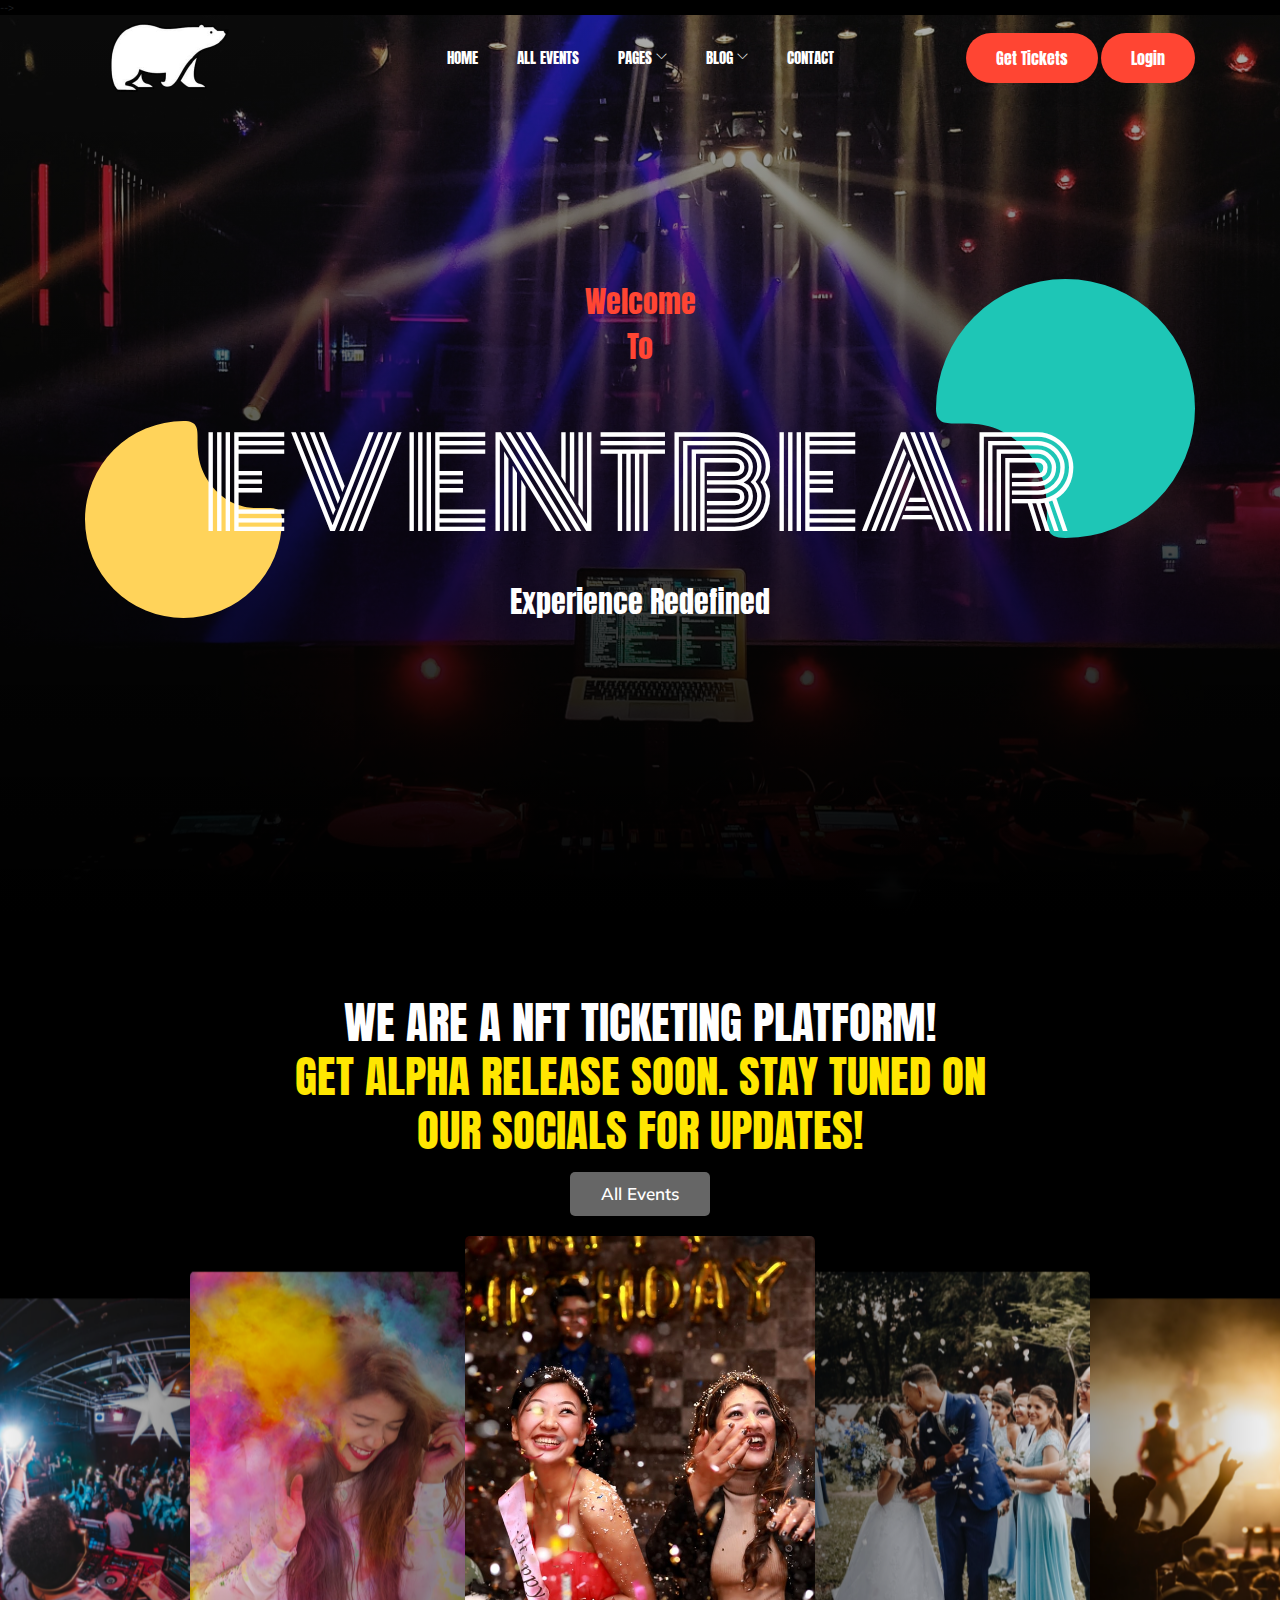
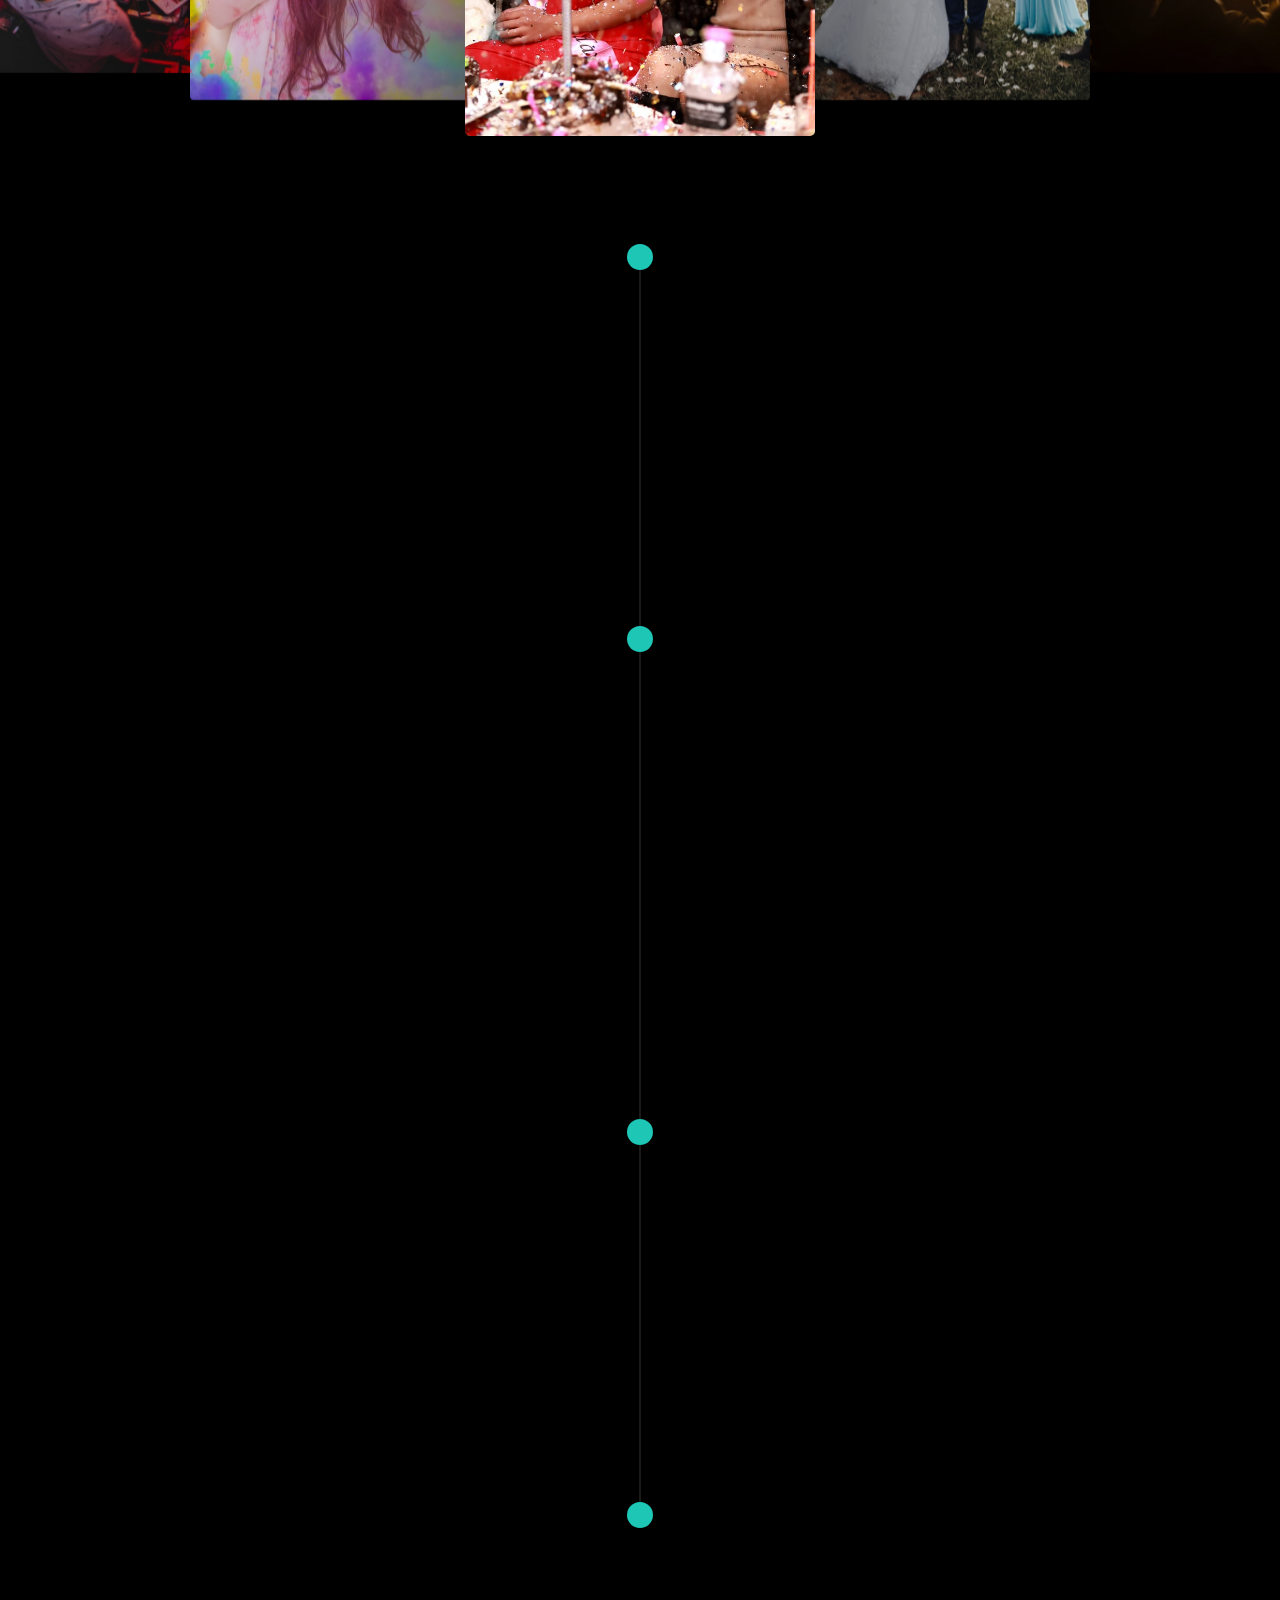
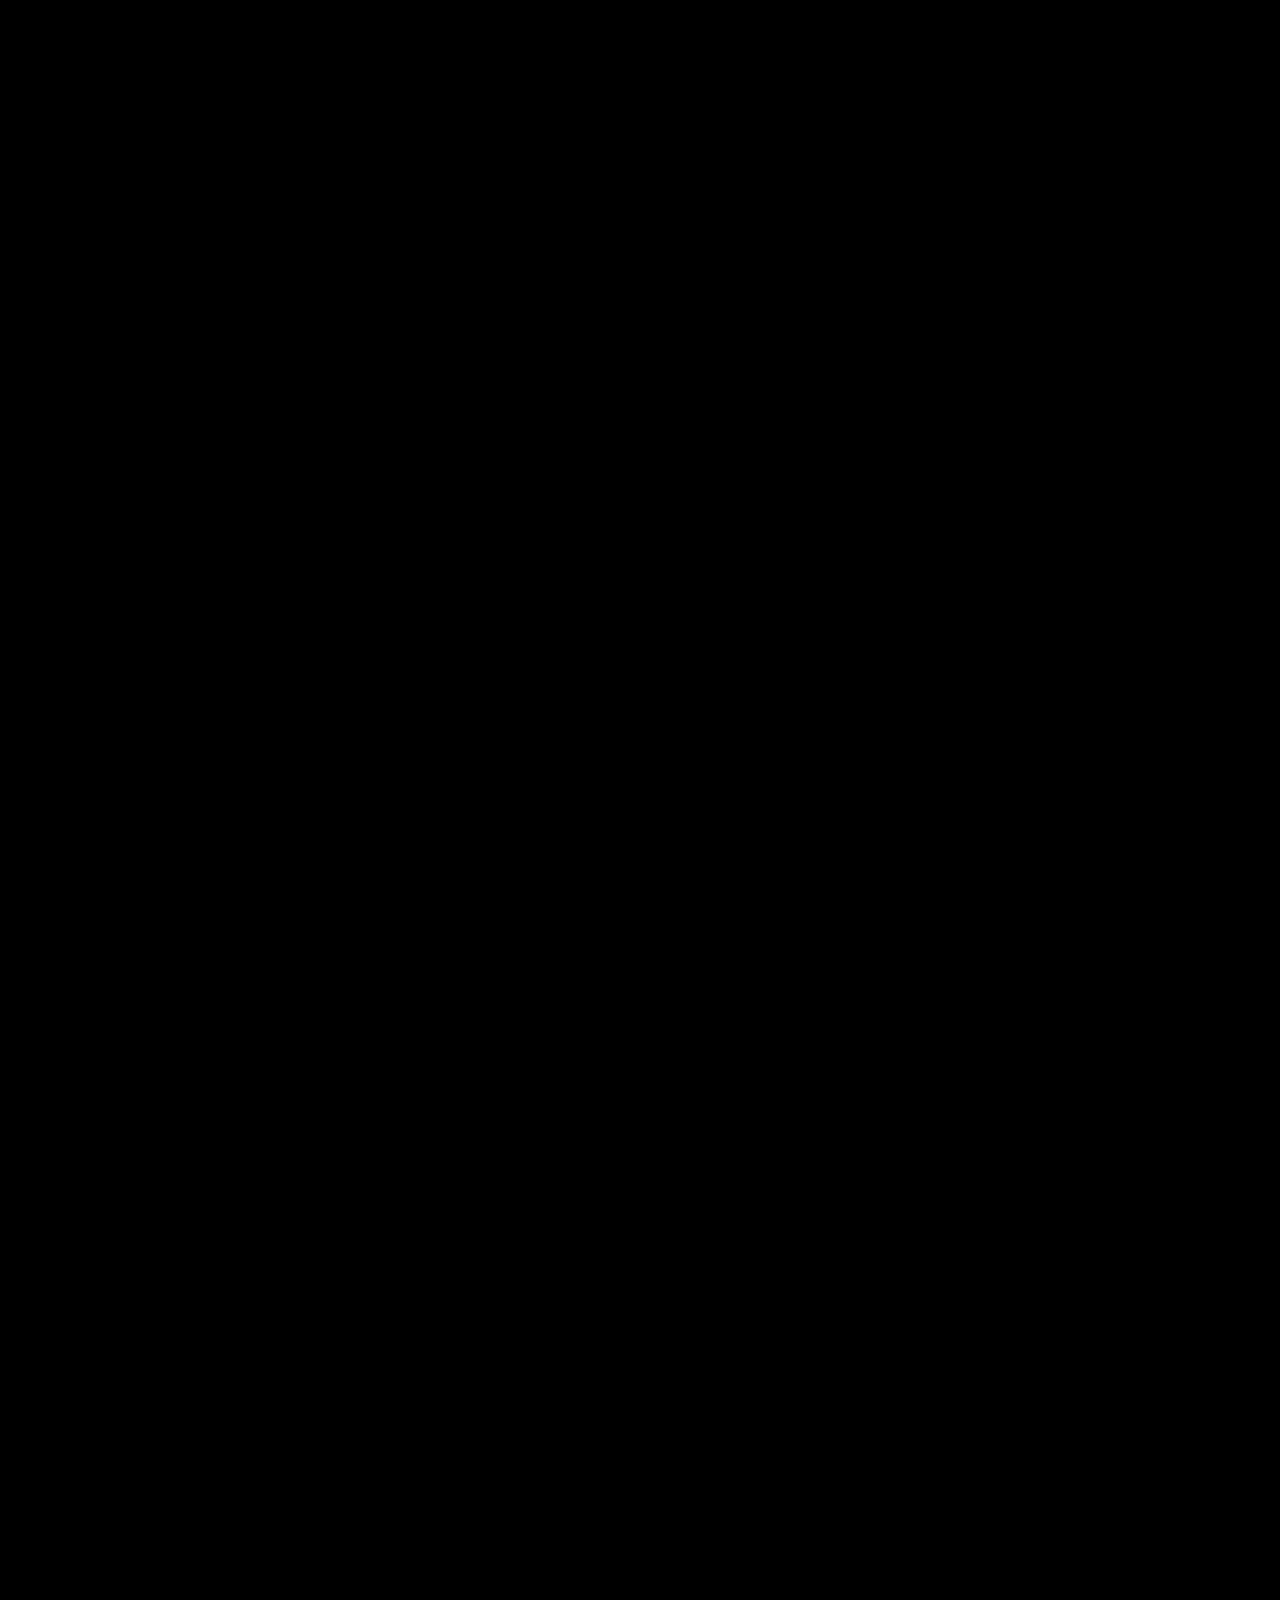
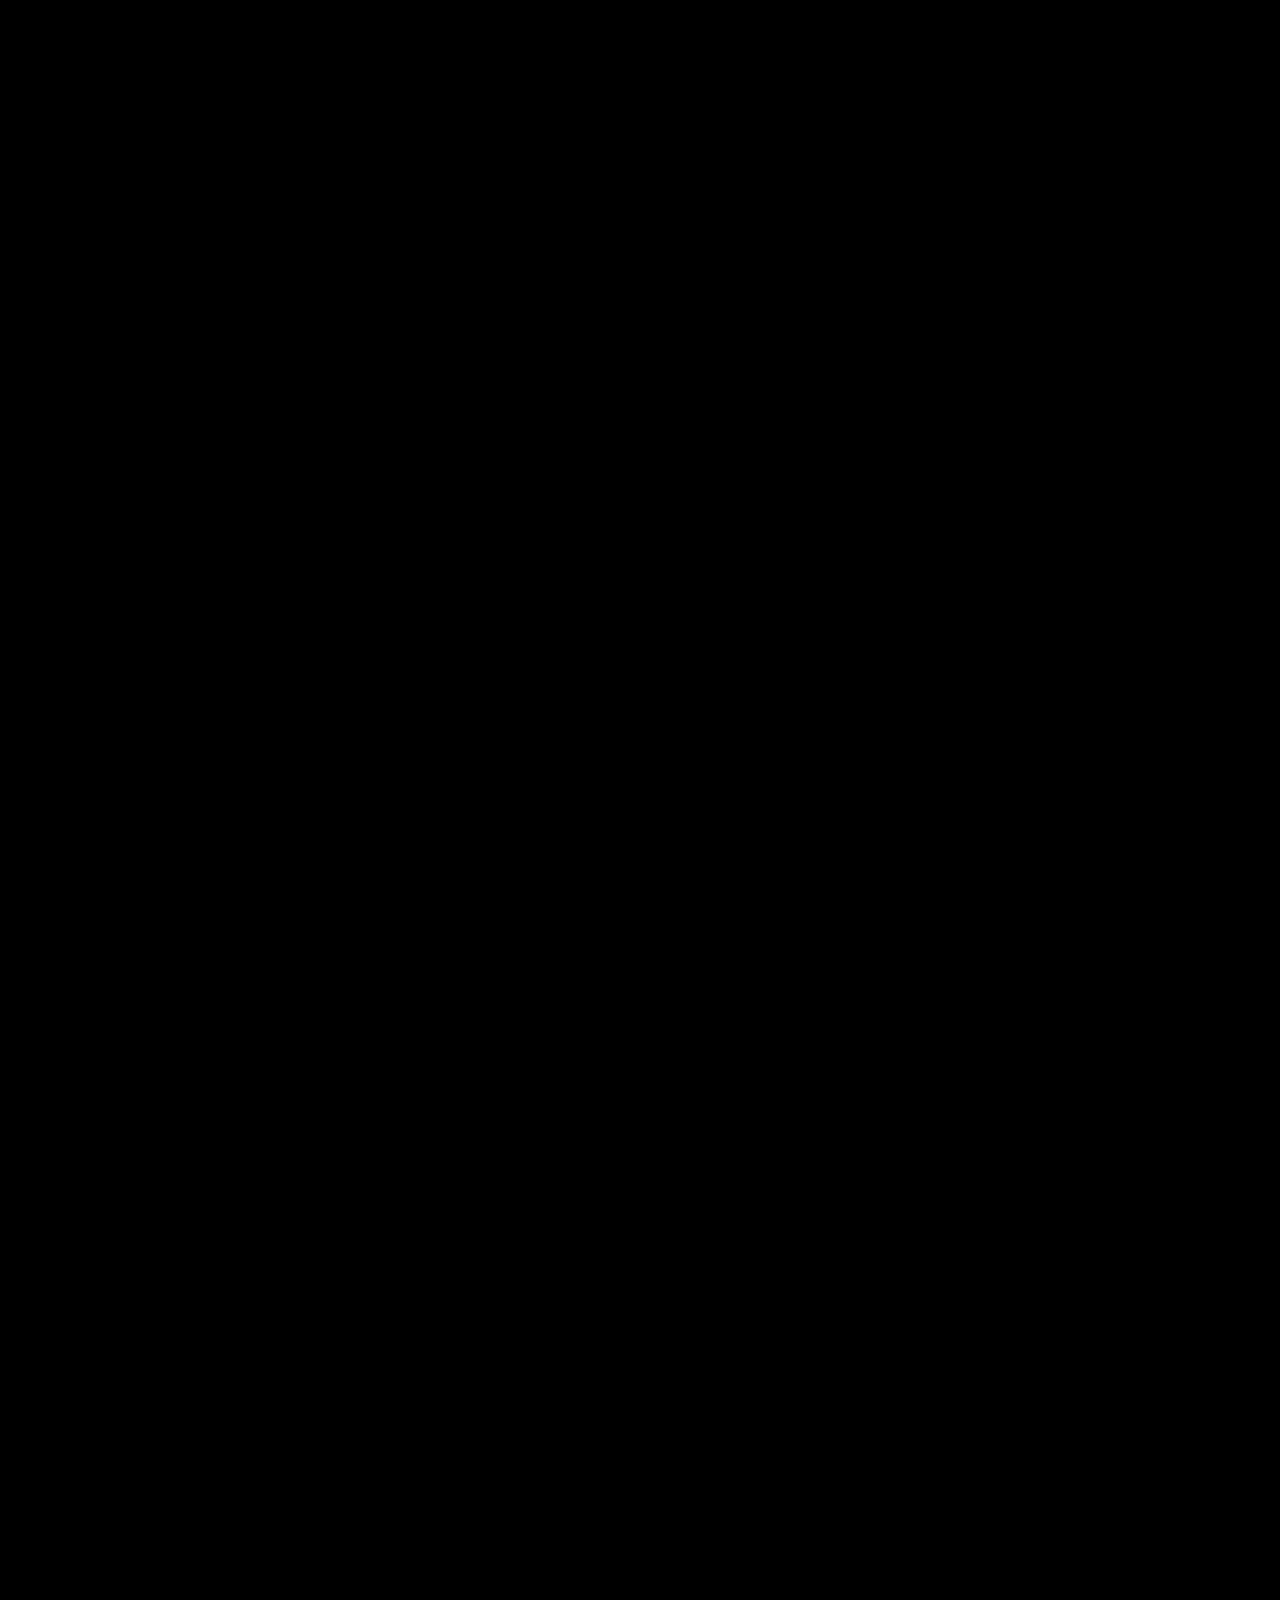
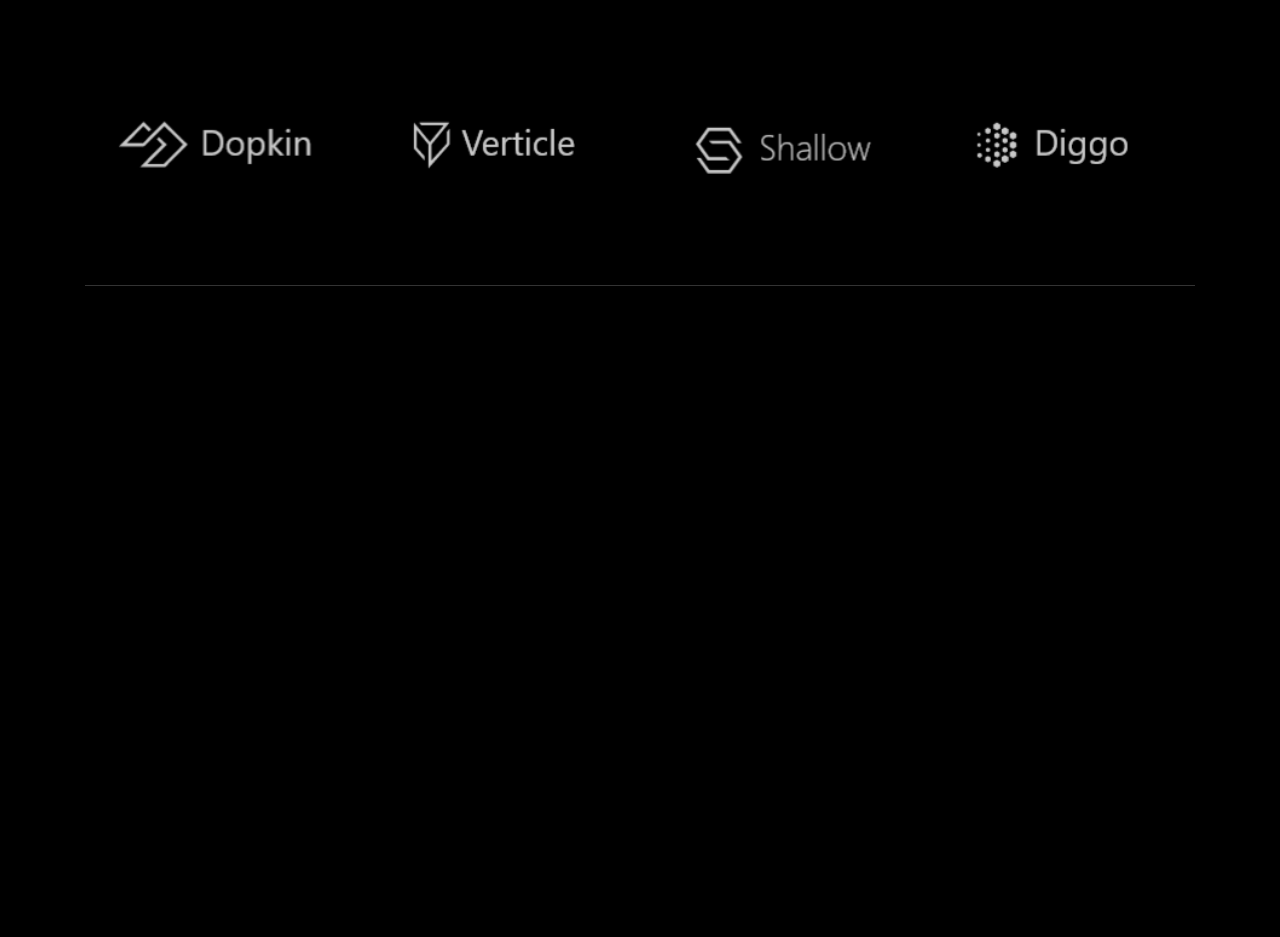
==== commit 017d3673: "update home" ====
--- a/home.html
+++ b/home.html
@@ -63,18 +63,18 @@
                                 <div class="main-menu  d-none d-lg-block">
                                     <nav>
                                         <ul id="navigation">
-                                            <li><a href="index.html">Home</a></li>
-                                            <li><a href="All Events.html">All Events</a></li>
+                                            <li><a href="home.html">Home</a></li>
+                                            <li><a href="index.html">All Events</a></li>
                                             
                                             <li><a href="#">pages <i class="ti-angle-down"></i></a>
                                                 <ul class="submenu">
                                                     <li><a href="#">about</a></li>
-                                                    <li><a href="All Events.html">Program</a></li>
-                                                    <li><a href="All Events.html">Venue</a></li>
-                                                    <li><a href="#">More</a></li>
+                                                    <li><a href="index.html">Program</a></li>
+                                                    <li><a href="index.html">Venue</a></li>
+                                                    <li><a href="home.html">More</a></li>
                                                 </ul>
                                             </li>
-                                            <li><a href="#">blog <i class="ti-angle-down"></i></a>
+                                            <li><a href="home.html">blog <i class="ti-angle-down"></i></a>
                                                 <ul class="submenu">
                                                     <li><a href="https://www.linkedin.com/company/eventbearin/">blog</a></li>
                                                     <li><a href="https://www.linkedin.com/company/eventbearin/">single-blog</a></li>
@@ -141,7 +141,7 @@
     <section class="home" id="home">
     
         <div class="content">
-            <h3>its your time to celebrate! <br> <span>Get Your NFT tickets today! </span></h3>
+            <h3>We are a NFT Ticketing platform! <br> <span>Get Alpha release soon. Stay tuned on our socials for updates! </span></h3>
             <a href="All Events.html" class="btn">All Events</a>
         </div>
     
@@ -513,4 +513,4 @@
 
 </body>
 
-</html>+</html>
--- a/css/style.css
+++ b/css/style.css
@@ -531,7 +531,7 @@
   }
 
   .header{
-      padding:1.5rem 2rem;
+      padding:0rem 0rem;
   }
 
   section{
@@ -702,7 +702,7 @@
 
 /* line 73, ../../Arafath/CL/December/236. Event-02/HTML/scss/theme-default.scss */
 ul {
-  margin: 0px;
+  margin: -40px;
   padding: 0px;
 }
 
@@ -1548,7 +1548,7 @@
   padding: 5px;
   right: 0;
   margin-top: -5px;
-  top: -36px;
+  top: -49px;
 }
 
 /* line 106, ../../Arafath/CL/December/236. Event-02/HTML/scss/_slick-nav.scss */
@@ -2198,7 +2198,7 @@
 @media (max-width: 767px) {
   /* line 65, ../../Arafath/CL/December/236. Event-02/HTML/scss/_slider.scss */
   .slider_area .single_slider .slider_text h3 {
-    font-size: 30px;
+    font-size: 45px;
     line-height: 1.2;
     margin: 20px 0;
   }
